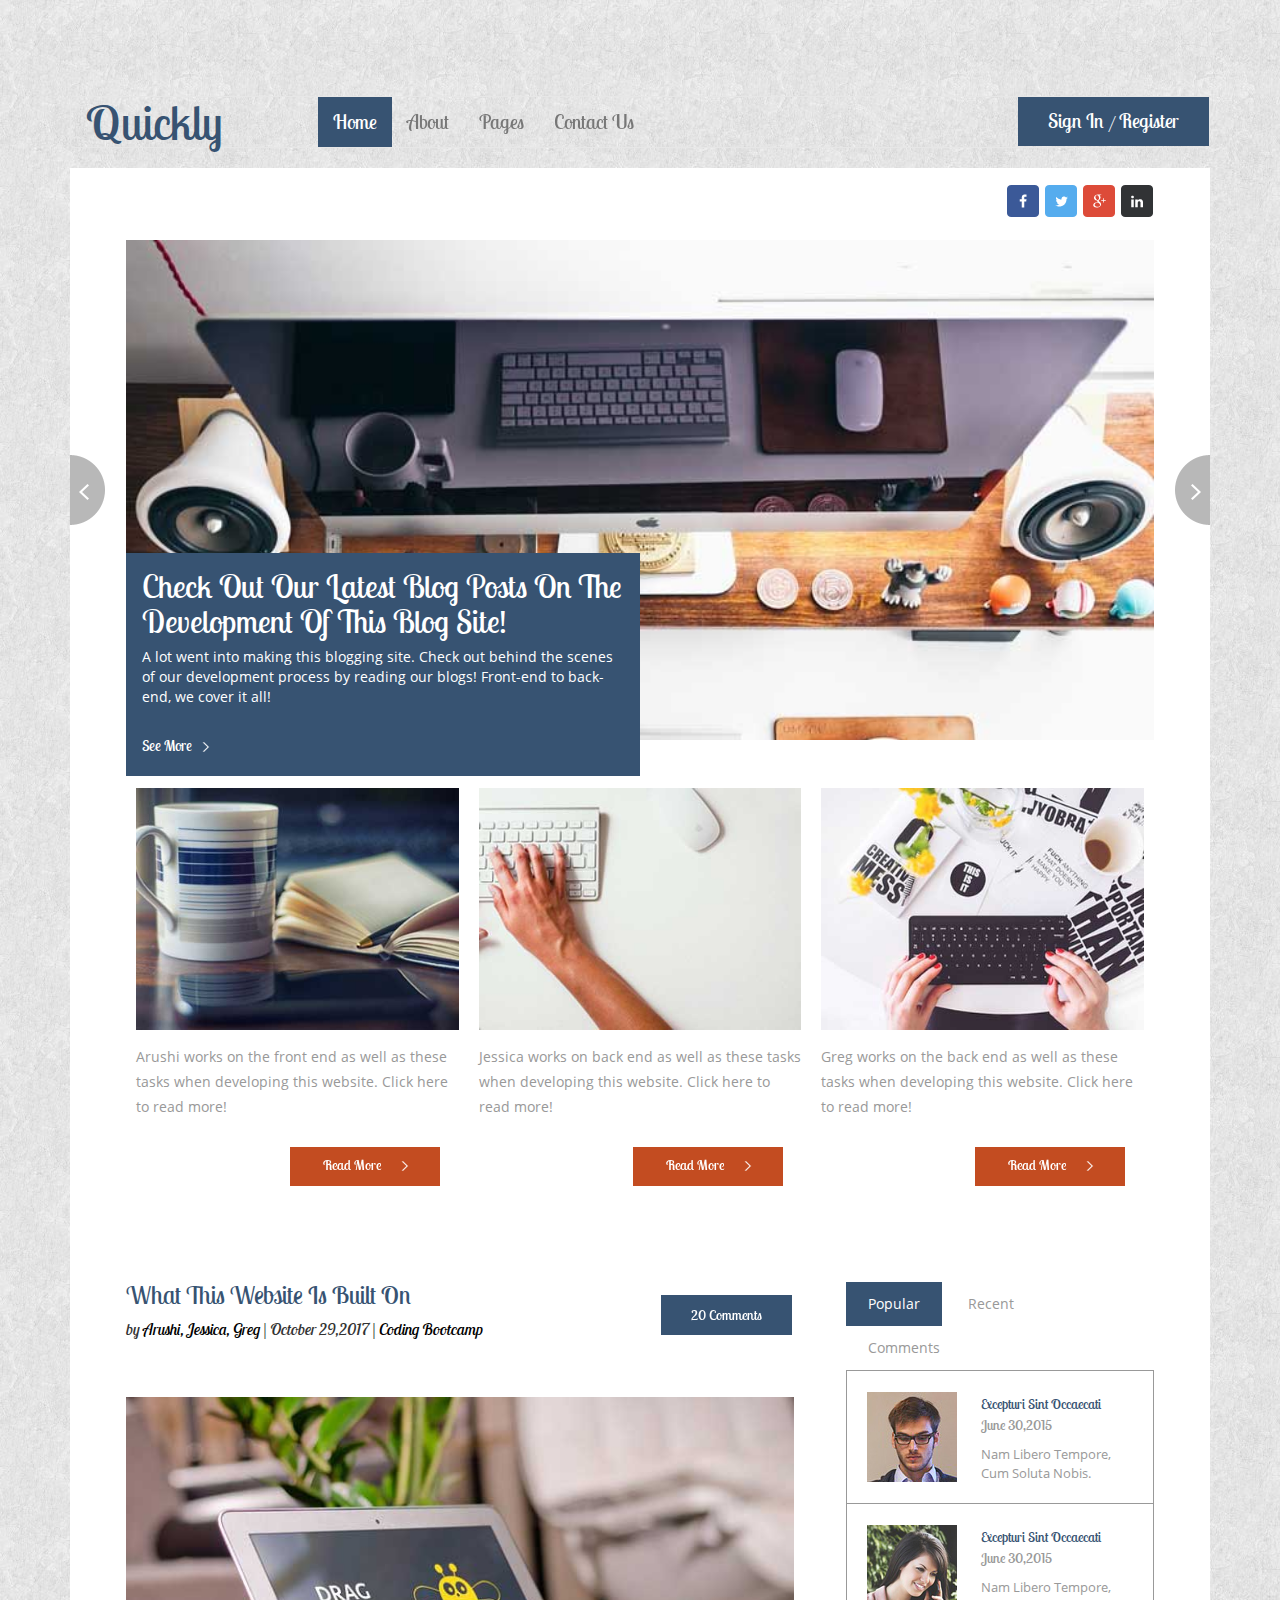
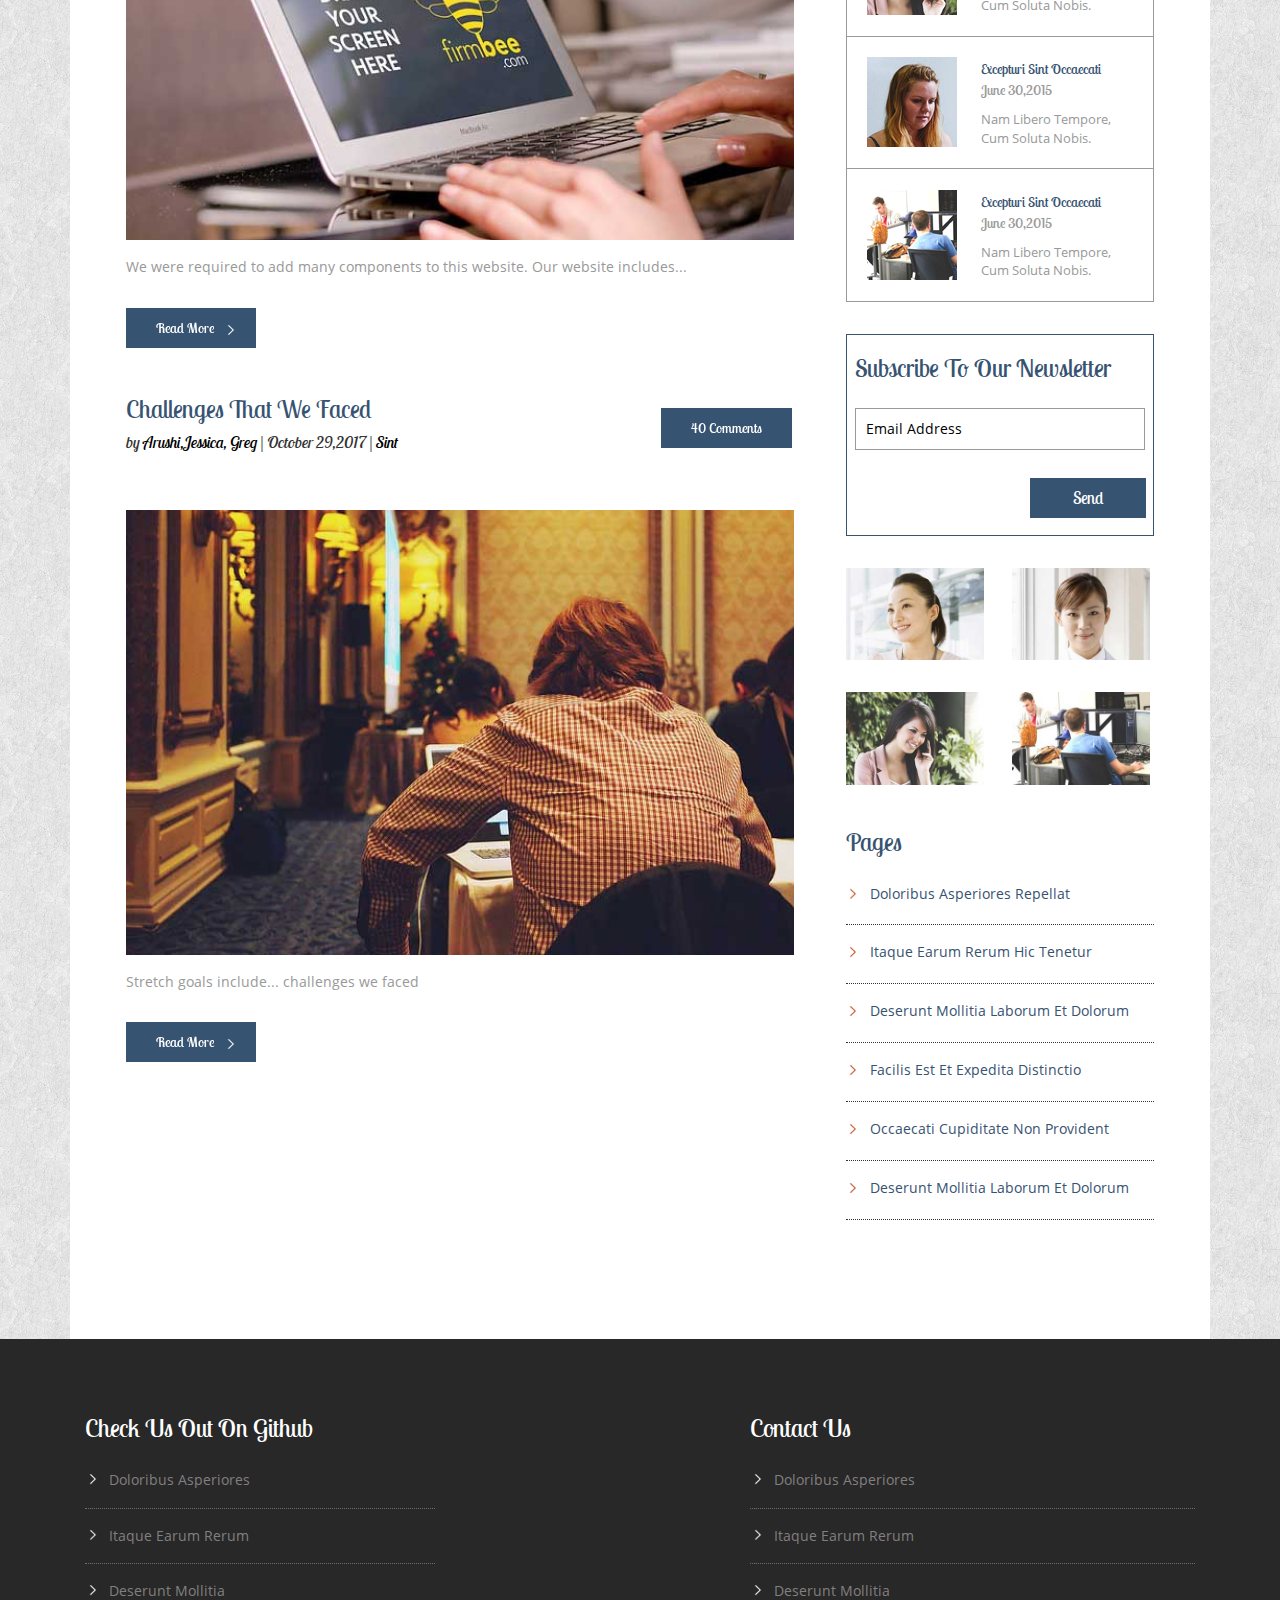
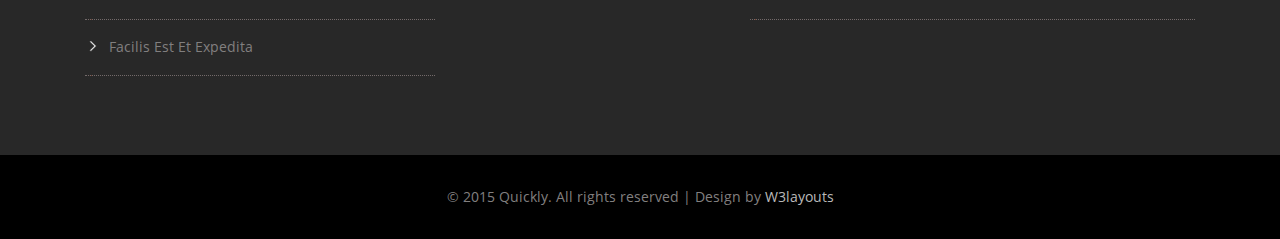
==== public/index.html @ f144e8f9 "Adding HTML and CSS pages with custom text. Some text needs to be altered and individual blog pages " ====
<!--
Author: W3layouts
Author URL: http://w3layouts.com
License: Creative Commons Attribution 3.0 Unported
License URL: http://creativecommons.org/licenses/by/3.0/
-->
<!DOCTYPE html>
<html>
<head>
<title>Quickly a Blogging Category Flat Bootstarp Resposive Website Template | Home :: w3layouts</title>
<!-- for-mobile-apps -->
<meta name="viewport" content="width=device-width, initial-scale=1">
<meta http-equiv="Content-Type" content="text/html; charset=utf-8" />
<meta name="keywords" content="Quickly Responsive web template, Bootstrap Web Templates, Flat Web Templates, Andriod Compatible web template, 
Smartphone Compatible web template, free webdesigns for Nokia, Samsung, LG, SonyErricsson, Motorola web design" />
<script type="application/x-javascript"> addEventListener("load", function() { setTimeout(hideURLbar, 0); }, false);
		function hideURLbar(){ window.scrollTo(0,1); } </script>
<!-- //for-mobile-apps -->
<link href="css/bootstrap.css" rel="stylesheet" type="text/css" media="all" />
<link href="css/style.css" rel="stylesheet" type="text/css" media="all" />
<!-- js -->
<script src="js/jquery-1.11.1.min.js"></script>
<!-- //js -->
<!-- start-smoth-scrolling -->
<script type="text/javascript" src="js/move-top.js"></script>
<script type="text/javascript" src="js/easing.js"></script>
<script type="text/javascript">
	jQuery(document).ready(function($) {
		$(".scroll").click(function(event){		
			event.preventDefault();
			$('html,body').animate({scrollTop:$(this.hash).offset().top},1000);
		});
	});
</script>
<!-- start-smoth-scrolling -->
</head>
	
<body>
<!-- banner-body -->
	<div class="banner-body">
		<div class="container">
<!-- header -->
			<div class="header">
				<div class="header-nav">
					<nav class="navbar navbar-default">
						<!-- Brand and toggle get grouped for better mobile display -->
						<div class="navbar-header">
						  <button type="button" class="navbar-toggle collapsed" data-toggle="collapse" data-target="#bs-example-navbar-collapse-1">
							<span class="sr-only">Toggle navigation</span>
							<span class="icon-bar"></span>
							<span class="icon-bar"></span>
							<span class="icon-bar"></span>
						  </button>
						   <a class="navbar-brand" href="index.html"><span>Q</span>uickly</a>
						</div>

						<!-- Collect the nav links, forms, and other content for toggling -->
						<div class="collapse navbar-collapse nav-wil" id="bs-example-navbar-collapse-1">
						 <ul class="nav navbar-nav">
							<li class="hvr-bounce-to-bottom active"><a href="index.html">Home</a></li>
							<li class="hvr-bounce-to-bottom"><a href="about.html">About</a></li>
							
							<li class="hvr-bounce-to-bottom"><a href="Pages.html">Pages</a></li>
							<li class="hvr-bounce-to-bottom"><a href="contact.html">Contact Us</a></li>
						  </ul>
						  <div class="sign-in">
							<ul>
								<li><a href="login.html">Sign In </a>/</li>
								<li><a href="register.html">Register</a></li>
							</ul>
							</div>
						</div><!-- /.navbar-collapse -->
					</nav>
				</div>
	
			<!-- search-scripts -->
			<script src="js/classie.js"></script>
			<script src="js/uisearch.js"></script>
				<script>
					new UISearch( document.getElementById( 'sb-search' ) );
				</script>
			<!-- //search-scripts -->
			</div>
<!-- //header -->
<!-- header-bottom -->
	<div class="header-bottom">
		<div class="header-bottom-top">
			<ul>
				<li><a href="#" class="g"> </a></li>
				<li><a href="#" class="p"> </a></li>
				<li><a href="#" class="facebook"> </a></li>
				<li><a href="#" class="twitter"> </a></li>
			</ul>
		</div>
		<div class="clearfix"> </div>
<!-- banner -->
		<div class="banner">
<!-- Slider-starts-Here -->
				<script src="js/responsiveslides.min.js"></script>
				 <script>
				    // You can also use "$(window).load(function() {"
				    $(function () {
				      // Slideshow 4
				      $("#slider3").responsiveSlides({
				        auto: true,
				        pager: false,
				        nav: true,
				        speed: 500,
				        namespace: "callbacks",
				        before: function () {
				          $('.events').append("<li>before event fired.</li>");
				        },
				        after: function () {
				          $('.events').append("<li>after event fired.</li>");
				        }
				      });
				
				    });
				  </script>
			<!--//End-slider-script -->
				<div  id="top" class="callbacks_container wow fadeInUp" data-wow-delay="0.5s">
					<ul class="rslides" id="slider3">
						<li>
							<div class="banner-inf">
								<h3>Check out our latest blog posts on the development of this blog site!</h3>
								<p>A lot went into making this blogging site. Check out behind the scenes of our development process by reading our blogs! Front-end to back-end, we cover it all!</p>
								<a href="single.html">See More</a>
							</div>
						</li>
						<li>
							<div class="banner-inf">
								<h3>Are you a developer who loves to blog?</h3>
								<p>Visit our contact page and send us a message to apply! We will ask you for more information, but do not worry, we encourage developers of all levels to apply! This blog is about showing progress!</p>
								<a href="contact.html">See More</a>
							</div>
						</li>
					</ul>
				</div>
		</div>
<!-- //banner -->
<!-- banner-bottom -->
			<div class="banner-bottom">
				<ul id="flexiselDemo1">			
					<li>
						<div class="banner-bottom-grid">
							<img src="images/1.jpg" alt=" " class="img-responsive" />
							<p>Arushi works on the front end as well as these tasks when developing this website. Click here to read more!</p>
							<div class="more">
								<a href="single.html" class="hvr-bounce-to-bottom sint">Read More</a>
							</div>
						</div>
					</li>
					<li>
						<div class="banner-bottom-grid">
							<img src="images/2.jpg" alt=" " class="img-responsive" />
							<p>Jessica works on back end as well as these tasks when developing this website. Click here to read more!</p>
							<div class="more">
								<a href="single.html" class="hvr-bounce-to-bottom sint">Read More</a>
							</div>
						</div>
					</li>
					<li>
						<div class="banner-bottom-grid">
							<img src="images/3.jpg" alt=" " class="img-responsive" />
							<p>Greg works on the back end as well as these tasks when developing this website. Click here to read more!</p>
							<div class="more">
								<a href="single.html" class="hvr-bounce-to-bottom sint">Read More</a>
							</div>
						</div>
					</li>
				</ul>
				<script type="text/javascript">
							$(window).load(function() {
								$("#flexiselDemo1").flexisel({
									visibleItems: 3,
									animationSpeed: 1000,
									autoPlay: false,
									autoPlaySpeed: 3000,    		
									pauseOnHover: true,
									enableResponsiveBreakpoints: true,
									responsiveBreakpoints: { 
										portrait: { 
											changePoint:480,
											visibleItems: 1
										}, 
										landscape: { 
											changePoint:640,
											visibleItems:2
										},
										tablet: { 
											changePoint:768,
											visibleItems: 3
										}
									}
								});
								
							});
					</script>
					<script type="text/javascript" src="js/jquery.flexisel.js"></script>
			</div>
<!-- //banner-bottom -->
<!-- blog -->
			<div class="blog">
				<div class="blog-left">
					<div class="blog-left-grid">
						<div class="blog-left-grid-left">
							<h3><a href="single.html">What this website is built on</a></h3>
							<p>by <span>Arushi, Jessica, Greg</span> | October 29,2017 | <span>Coding Bootcamp</span></p>
						</div>
						<div class="blog-left-grid-right">
							<a href="#" class="hvr-bounce-to-bottom non">20 Comments</a>
						</div>
						<div class="clearfix"> </div>
						<a href="single.html"><img src="images/4.jpg" alt=" " class="img-responsive" /></a>
						<p class="para"> We were required to add many components to this website. Our website includes...</p>
						<div class="rd-mre">
							<a href="single.html" class="hvr-bounce-to-bottom quod">Read More</a>
						</div>
					</div>
					<div class="blog-left-grid">
						<div class="blog-left-grid-left">
							<h3><a href="single.html">Challenges that we faced</a></h3>
							<p>by <span>Arushi,Jessica, Greg</span> | October 29,2017 | <span>Sint</span></p>
						</div>
						<div class="blog-left-grid-right">
							<a href="#" class="hvr-bounce-to-bottom non">40 Comments</a>
						</div>
						<div class="clearfix"> </div>
						<a href="single.html"><img src="images/5.jpg" alt=" " class="img-responsive" /></a>
						<p class="para"> Stretch goals include... challenges we faced</p>
						<div class="rd-mre">
							<a href="single.html" class="hvr-bounce-to-bottom quod">Read More</a>
						</div>
					</div>
				</div>
				<div class="blog-right">
					<div class="sap_tabs">	
					<div id="horizontalTab" style="display: block; width: 100%; margin: 0px;">
						  <ul class="resp-tabs-list">
							  <li class="resp-tab-item grid1" aria-controls="tab_item-0" role="tab"><span>Popular</span></li>
							  <li class="resp-tab-item grid2" aria-controls="tab_item-1" role="tab"><span>Recent</span></li>
							  <li class="resp-tab-item grid3" aria-controls="tab_item-2" role="tab"><span>Comments</span></li>
							  <div class="clear"></div>
						  </ul>				  	 
							<div class="resp-tabs-container">
								<div class="tab-1 resp-tab-content" aria-labelledby="tab_item-0">
									<div class="facts">
									  <div class="tab_list">
										<a href="images/7-.jpg" class="b-link-stripe b-animate-go   swipebox"  title="">
											<img src="images/7.jpg" alt=" " class="img-responsive" />
										</a>
									  </div>
									  <div class="tab_list1">
										<a href="#">excepturi sint occaecati</a>
										<p>June 30,2015 <span>Nam libero tempore, cum soluta nobis.</span></p>
									  </div>
									  <div class="clearfix"> </div>
									</div>
									<div class="facts">
									   <div class="tab_list">
										<a href="images/8-.jpg" class="b-link-stripe b-animate-go   swipebox"  title="">
											<img src="images/8.jpg" alt=" " class="img-responsive" />
										</a>
									  </div>
									  <div class="tab_list1">
										<a href="#">excepturi sint occaecati</a>
										<p>June 30,2015<span>Nam libero tempore, cum soluta nobis.</span></p>
									  </div>
									  <div class="clearfix"> </div>
									</div>
									<div class="facts">
									   <div class="tab_list">
										<a href="images/9-.jpg" class="b-link-stripe b-animate-go   swipebox"  title="">
											<img src="images/9.jpg" alt=" " class="img-responsive" />
										</a>
									  </div>
									  <div class="tab_list1">
										<a href="#">excepturi sint occaecati</a>
										<p>June 30,2015<span>Nam libero tempore, cum soluta nobis.</span></p>
									  </div>
									  <div class="clearfix"> </div>
									</div>
									<div class="facts">
									   <div class="tab_list">
										<a href="images/10-.jpg" class="b-link-stripe b-animate-go   swipebox"  title="">
											<img src="images/10.jpg" alt=" " class="img-responsive" />
										</a>
									  </div>
									  <div class="tab_list1">
										<a href="#">excepturi sint occaecati</a>
										<p>June 30,2015<span>Nam libero tempore, cum soluta nobis.</span></p>
									  </div>
									  <div class="clearfix"> </div>
									</div>
								</div>
								<div class="tab-1 resp-tab-content" aria-labelledby="tab_item-1">
									<div class="facts">
									  <div class="tab_list">
										<a href="images/8-.jpg" class="b-link-stripe b-animate-go   swipebox"  title="">
											<img src="images/8.jpg" alt=" " class="img-responsive" />
										</a>
									  </div>
									  <div class="tab_list1">
										<a href="#">excepturi sint occaecati</a>
										<p>June 30,2015<span>Nam libero tempore, cum soluta nobis.</span></p>
									  </div>
									  <div class="clearfix"> </div>
									</div>
									<div class="facts">
									   <div class="tab_list">
										<a href="images/9-.jpg" class="b-link-stripe b-animate-go   swipebox"  title="">
											<img src="images/9.jpg" alt=" " class="img-responsive" />
										</a>
									  </div>
									  <div class="tab_list1">
										<a href="#">excepturi sint occaecati</a>
										<p>June 30,2015<span>Nam libero tempore, cum soluta nobis.</span></p>
									  </div>
									  <div class="clearfix"> </div>
									</div>
									<div class="facts">
									   <div class="tab_list">
										<a href="images/10-.jpg" class="b-link-stripe b-animate-go   swipebox"  title="">
											<img src="images/10.jpg" alt=" " class="img-responsive" />
										</a>
									  </div>
									  <div class="tab_list1">
										<a href="#">excepturi sint occaecati</a>
										<p>June 30,2015<span>Nam libero tempore, cum soluta nobis.</span></p>
									  </div>
									  <div class="clearfix"> </div>
									</div>
									<div class="facts">
									   <div class="tab_list">
										<a href="images/7-.jpg" class="b-link-stripe b-animate-go   swipebox"  title="">
											<img src="images/7.jpg" alt=" " class="img-responsive" />
										</a>
									  </div>
									  <div class="tab_list1">
										<a href="#">excepturi sint occaecati</a>
										<p>June 30,2015<span>Nam libero tempore, cum soluta nobis.</span></p>
									  </div>
									  <div class="clearfix"> </div>
									</div>
								</div>
								<div class="tab-1 resp-tab-content" aria-labelledby="tab_item-2">
									<div class="facts">
									  <div class="tab_list">
										<a href="images/9-.jpg" class="b-link-stripe b-animate-go   swipebox"  title="">
											<img src="images/9.jpg" alt=" " class="img-responsive" />
										</a>
									  </div>
									  <div class="tab_list1">
										<a href="#">excepturi sint occaecati</a>
										<p>June 30,2015<span>Nam libero tempore, cum soluta nobis.</span></p>
									  </div>
									  <div class="clearfix"> </div>
									</div>
									<div class="facts">
									   <div class="tab_list">
										<a href="images/10-.jpg" class="b-link-stripe b-animate-go   swipebox"  title="">
											<img src="images/10.jpg" alt=" " class="img-responsive" />
										</a>
									  </div>
									  <div class="tab_list1">
										<a href="#">excepturi sint occaecati</a>
										<p>June 30,2015<span>Nam libero tempore, cum soluta nobis.</span></p>
									  </div>
									  <div class="clearfix"> </div>
									</div>
									<div class="facts">
									   <div class="tab_list">
										<a href="images/7-.jpg" class="b-link-stripe b-animate-go   swipebox"  title="">
											<img src="images/7.jpg" alt=" " class="img-responsive" />
										</a>
									  </div>
									  <div class="tab_list1">
										<a href="#">excepturi sint occaecati</a>
										<p>June 30,2015<span>Nam libero tempore, cum soluta nobis.</span></p>
									  </div>
									  <div class="clearfix"> </div>
									</div>
									<div class="facts">
									   <div class="tab_list">
										<a href="images/8-.jpg" class="b-link-stripe b-animate-go   swipebox"  title="">
											<img src="images/8.jpg" alt=" " class="img-responsive" />
										</a>
									  </div>
									  <div class="tab_list1">
										<a href="#">excepturi sint occaecati</a>
										<p>June 30,2015<span>Nam libero tempore, cum soluta nobis.</span></p>
									  </div>
									  <div class="clearfix"> </div>
									</div>
								</div>
							</div>
						 <script src="js/easyResponsiveTabs.js" type="text/javascript"></script>
							<script type="text/javascript">
								$(document).ready(function () {
									$('#horizontalTab').easyResponsiveTabs({
										type: 'default', //Types: default, vertical, accordion           
										width: 'auto', //auto or any width like 600px
										fit: true   // 100% fit in a container
									});
								});
							   </script>
						<link rel="stylesheet" href="css/swipebox.css">
						<script src="js/jquery.swipebox.min.js"></script> 
							<script type="text/javascript">
								jQuery(function($) {
									$(".swipebox").swipebox();
								});
							</script>
					</div>
					</div>
					<div class="newsletter">
						<h3>Subscribe To Our Newsletter</h3>
						<form>
							<input type="text" value="Email Address" onfocus="this.value = '';" onblur="if (this.value == '') {this.value = 'Email Address';}" required="">
							<input type="submit" value="Send">
						</form>
					</div>
					<div class="four-fig">
						<div class="four-fig1">
							<a href="images/11-.jpg" class="b-link-stripe b-animate-go   swipebox"  title="">
								<img src="images/11.jpg" class="img-responsive" alt=" " />
							</a>
						</div>
						<div class="four-fig1">
							<a href="images/14-.jpg" class="b-link-stripe b-animate-go   swipebox"  title="">
								<img src="images/14.jpg" class="img-responsive" alt=" " />
							</a>
						</div>
						<div class="four-fig1">
							<a href="images/10-.jpg" class="b-link-stripe b-animate-go   swipebox"  title="">
								<img src="images/21.jpg" class="img-responsive" alt=" " />
							</a>
						</div>
						<div class="four-fig1">
							<a href="images/8-.jpg" class="b-link-stripe b-animate-go   swipebox"  title="">
								<img src="images/22.jpg" class="img-responsive" alt=" " />
							</a>
						</div>
						<div class="clearfix"> </div>
					</div>
					<div class="pgs">
						<h3>Pages</h3>
						<ul>
							<li><a href="#">doloribus asperiores repellat</a></li>
							<li><a href="#">Itaque earum rerum hic tenetur</a></li>
							<li><a href="#">deserunt mollitia laborum et dolorum</a></li>
							<li><a href="#">facilis est et expedita distinctio</a></li>
							<li><a href="#">occaecati cupiditate non provident</a></li>
							<li><a href="#">deserunt mollitia laborum et dolorum</a></li>
						</ul>
					</div>
				</div>
				<div class="clearfix"> </div>
			</div>
<!-- //blog -->
	</div>
<!-- //header-bottom -->
		</div>
	</div>
<!-- //banner-body -->
<!-- footer -->
	<div class="footer">
		<div class="container">
			<div class="footer-grids">
				<!-- <div class="col-md-3 footer-grid">
					<h3>cumque nihil impedit</h3>
					<div class="footer-grd-left">
						<img src="images/11.jpg" class="img-responsive" alt=" " />
					</div>
					<div class="footer-grd-left">
						<p>Nam libero tempore, cum 
							soluta nobis est eligendi optio cumque nihil impedit quo minus 
							id quod maxime placeat facere possimus, omnis voluptas assumenda 
							est, omnis dolor repellendus</p>
					</div> -->
					<div class="clearfix"> </div>
				</div>
				<div class="col-md-4 footer-grid">
					<h3> Check us out on Github </h3>
					<ul>
						<li><a href="#">doloribus asperiores</a></li>
						<li><a href="#">Itaque earum rerum</a></li>
						<li><a href="#">deserunt mollitia</a></li>
						<li><a href="#">facilis est et expedita</a></li>
						
					</ul>
				</div>
				<div class="col-md-3 footer-grid">
					<!-- <h3>Flckr Posts</h3>
					<div class="footer-grd">
						<img src="images/7.jpg" class="img-responsive" alt=" " />
					</div>
					<div class="footer-grd">
						<img src="images/8.jpg" class="img-responsive" alt=" " />
					</div>
					<div class="footer-grd">
						<img src="images/9.jpg" class="img-responsive" alt=" " />
					</div>
					<div class="clearfix"> </div>
					<div class="footer-grd">
						<img src="images/10.jpg" class="img-responsive" alt=" " />
					</div>
					<div class="footer-grd">
						<img src="images/7.jpg" class="img-responsive" alt=" " />
					</div>
					<div class="footer-grd">
						<img src="images/8.jpg" class="img-responsive" alt=" " />
					</div>
					<div class="clearfix"> </div> -->
				</div>
				<div class="col-md-5 footer-grid">
					<h3>Contact Us</h3>
					<ul>
						<li><a href="#">doloribus asperiores</a></li>
						<li><a href="#">Itaque earum rerum</a></li>
						<li><a href="#">deserunt mollitia</a></li>
						
					</ul>
				</div>
				
				<div class="clearfix"> </div>
			</div>
		</div>
	</div>
	<div class="footer-bottom">
		<div class="container">
			<p>© 2015 Quickly. All rights reserved | Design by <a href="http://w3layouts.com/"> W3layouts</a></p>
		</div>
	</div>
<!-- //footer -->
<!-- for bootstrap working -->
		<script src="js/bootstrap.js"> </script>
<!-- //for bootstrap working -->
</body>
</html>
---- public/css/style.css ----
/*--
Author: W3layouts
Author URL: http://w3layouts.com
License: Creative Commons Attribution 3.0 Unported
License URL: http://creativecommons.org/licenses/by/3.0/
--*/
html, body{
    font-size: 100%;
	background:	#fff;
	font-family:OpenSans-Regular;
}
@font-face{
   font-family:LobsterTwo-Regular;
	 src: url(../fonts/LobsterTwo-Regular.ttf) format('truetype');
}
@font-face{
   font-family:OpenSans-Regular;
	 src: url(../fonts/OpenSans-Regular.ttf) format('truetype');
}
@font-face{
   font-family:LobsterTwo-Italic;
	 src: url(../fonts/LobsterTwo-Italic.ttf) format('truetype');
}
p{
	margin:0;
}
ul,label{
	margin:0;
	padding:0;
}
body a:hover{
	text-decoration:none;
}
/*-- banner-body --*/
.banner-body{
	padding:6em 0 0;
	background:url(../images/pattern.jpg) 0px 0px;
	min-height:600px;
}
/*-- //banner-body --*/
/*-- header --*/
.navbar-default {
  background:none !important;
  border-color:none !important;
}
a.navbar-brand {
  font-size: 3em;
  color:#375372 !important;
  text-decoration: none;
  font-family:LobsterTwo-Regular;
}
a.navbar-brand:hover {
	text-decoration: none;
}
.navbar-nav {
  margin: 0 0 0 5em;
}
.navbar-default .navbar-nav > li > a {
  color: #777;
  font-size: 20px;
  text-decoration: none;
  font-family:LobsterTwo-Regular;
}
.navbar-default .navbar-nav > .active > a, .navbar-default .navbar-nav > .active > a:hover, .navbar-default .navbar-nav > .active > a:focus {
  color: #fff !important;
  background-color: #375372 !important;
}
.navbar-default .navbar-nav > li > a:hover, .navbar-default .navbar-nav > li > a:focus {
  color: #fff;
}
.sign-in{
	float:right;
}
.sign-in ul{
	padding:10px 30px;
	margin:0;
	background:#375372;
	font-family:LobsterTwo-Regular;
}
.sign-in ul li{
	display:inline-block;
	color:#fff;
}
.sign-in ul li a{
	font-size:20px;
	color:#fff;
	text-decoration:none;
	transition:.5s all;
	-webkit-transition:.5s all;
	-moz-transition:.5s all;
	-o-transition:.5s all;
	-ms-transition:.5s all;
}
.sign-in ul li a:hover{
	color:#000;
	text-decoration:none;
}
/* Bounce To Bottom */
.hvr-bounce-to-bottom {
  display: inline-block;
  vertical-align: middle;
  -webkit-transform: translateZ(0);
  transform: translateZ(0);
  box-shadow: 0 0 1px rgba(0, 0, 0, 0);
  -webkit-backface-visibility: hidden;
  backface-visibility: hidden;
  -moz-osx-font-smoothing: grayscale;
  position: relative;
  -webkit-transition-property: color;
  transition-property: color;
  -webkit-transition-duration: 0.5s;
  transition-duration: 0.5s;
}
.hvr-bounce-to-bottom:before {
  content: "";
  position: absolute;
  z-index: -1;
  top: 0;
  left: 0;
  right: 0;
  bottom: 0;
  background: #375372;
  -webkit-transform: scaleY(0);
  transform: scaleY(0);
  -webkit-transform-origin: 50% 0;
  transform-origin: 50% 0;
  -webkit-transition-property: transform;
  transition-property: transform;
  -webkit-transition-duration: 0.5s;
  transition-duration: 0.5s;
  -webkit-transition-timing-function: ease-out;
  transition-timing-function: ease-out;
}
.hvr-bounce-to-bottom:hover, .hvr-bounce-to-bottom:focus, .hvr-bounce-to-bottom:active {
  color: white;
}
.hvr-bounce-to-bottom:hover:before, .hvr-bounce-to-bottom:focus:before, .hvr-bounce-to-bottom:active:before {
  -webkit-transform: scaleY(1);
  transform: scaleY(1);
  -webkit-transition-timing-function: cubic-bezier(0.52, 1.64, 0.37, 0.66);
  transition-timing-function: cubic-bezier(0.52, 1.64, 0.37, 0.66);
}
/*-- //header --*/
/*-- header-bottom --*/
.header-bottom,.pages,.login,.sign-up-form,.about,.portfolio,.single-page-artical{
	padding:0 3.5em 3.5em 3.5em;
	background:#fff;
}
.header-bottom-top{
	float:right;
}
.header-bottom-top ul{
	padding:1em 0;
	margin:0;
}
.header-bottom-top ul li{
	display:inline-block;
}
.header-bottom-top ul li a.g{
	background: url(../images/img-sp.png) no-repeat -26px -12px;
	display: block;
	height: 34px;
	width: 34px;
}
.header-bottom-top ul li a.g:hover{
	background: url(../images/img-sp.png) no-repeat -97px -12px;
	display: block;
}
.header-bottom-top ul li a.p{
	background: url(../images/img-sp.png) no-repeat -26px -57px;
	display: block;
	height: 34px;
	width: 34px;
}
.header-bottom-top ul li a.p:hover{
	background: url(../images/img-sp.png) no-repeat -96px -57px;
	display: block;
}
.header-bottom-top ul li a.facebook{
	background: url(../images/img-sp.png) no-repeat -26px -103px;
	display: block;
	height: 34px;
	width: 34px;
}
.header-bottom-top ul li a.facebook:hover{
	background: url(../images/img-sp.png) no-repeat -96px -103px;
	display: block;
}
.header-bottom-top ul li a.twitter{
	background: url(../images/img-sp.png) no-repeat -26px -152px;
	display: block;
	height: 34px;
	width: 34px;
}
.header-bottom-top ul li a.twitter:hover{
	background: url(../images/img-sp.png) no-repeat -96px -152px;
	display: block;
}
/*-- banner --*/
.banner{
	background:url(../images/banner.jpg) no-repeat 0px 0px;
	background-size:cover;
	-webkit-background-size:cover;
	-moz-background-size:cover;
	-o-background-size:cover;
	-ms-background-size:cover;
	min-height:500px;
}
.banner-inf{
	padding:1em;
	background:#375372;
	width: 50%;
	margin-top:19.59em;
}
.banner-inf h3{
	text-transform:capitalize;
	font-size:2em;
	margin:0;
	color:#fff;
	font-family:LobsterTwo-Regular;
}
.banner-inf p{
	font-size:14px;
	color:#fff;
	margin:.5em 0 2em;
}
.banner-inf a{
	font-size:15px;
	color:#fff;
	text-decoration:none;
	background:url(../images/img-sp.png) no-repeat 20px -201px;
	display: block;
	width: 90px;
	height: 25px;
	font-family: LobsterTwo-Regular;
}
.banner-inf a:hover{
	color:#fff;
	text-decoration:none;
}
/*-- //banner --*/
/*------------------ Slider Part starts Here----------*/
#slider3,
#slider2,#slider4 {
  box-shadow: none;
  -moz-box-shadow: none;
  -webkit-box-shadow: none;
  margin: 0 auto;
}
.rslides_tabs {
  list-style: none;
  padding: 0;
  background: rgba(0,0,0,.25);
  box-shadow: 0 0 1px rgba(255,255,255,.3), inset 0 0 5px rgba(0,0,0,1.0);
  -moz-box-shadow: 0 0 1px rgba(255,255,255,.3), inset 0 0 5px rgba(0,0,0,1.0);
  -webkit-box-shadow: 0 0 1px rgba(255,255,255,.3), inset 0 0 5px rgba(0,0,0,1.0);
  font-size: 18px;
  list-style: none;
  margin: 0 auto 50px;
  max-width: 540px;
  padding: 10px 0;
  text-align: center;
  width: 100%;
}
.rslides_tabs li {
  display: inline;
  float: none;
  margin-right: 1px;
}
.rslides_tabs a {
  width: auto;
  line-height: 20px;
  padding: 9px 20px;
  height: auto;
  background: transparent;
  display: inline;
}
.rslides_tabs li:first-child {
  margin-left: 0;
}
.rslides_tabs .rslides_here a {
  background: rgba(255,255,255,.1);
  color: #fff;
  font-weight: bold;
}
.events {
  list-style: none;
}
.callbacks_container {
  position: relative;
  float: left;
  width: 100%;
}
.callbacks {
  position: relative;
  list-style: none;
  overflow: hidden;
  width: 100%;
  padding: 0;
  margin: 0;
}
.callbacks li {
  position: absolute;
  left: 0;
  top: 0;
}
.callbacks img {
  position: relative;
  z-index: 1;
  height: auto;
  border: 0;
}
.callbacks .caption {
	display: block;
	position: absolute;
	z-index: 2;
	font-size: 20px;
	text-shadow: none;
	color: #fff;
	left: 0;
	right: 0;
	padding: 10px 20px;
	margin: 0;
	max-width: none;
	top: 10%;
	text-align: center;
}
.callbacks_nav {
	position: absolute;
	-webkit-tap-highlight-color: rgba(0,0,0,0);
	top:40%;
	left: -5.5%;
	opacity: 0.7;
	z-index: 3;
	text-indent: -9999px;
	overflow: hidden;
	text-decoration: none;
	height: 72px;
	width: 38px;
	background: transparent url("../images/sp.png") no-repeat -19px -7px;
}
.callbacks_nav:active {
	opacity: 1.0;
}
.callbacks_nav.next {
	left: auto;
	background: transparent url("../images/sp.png") no-repeat -77px -7px;
	right:-5.59%;
}
#slider3-pager a ,#slider2-pager a,#slider4-pager a{
  display: inline-block;
}
#slider3-pager span,#slider2-pager span,#slider4-pager span{
  float: left;
}
#slider3-pager span,#slider2-pager span,#slider4-pager span{
	width:100px;
	height:15px;
	background:#fff;
	display:inline-block;
	border-radius:30em;
	opacity:0.6;
}
#slider3-pager .rslides_here a ,#slider2-pager .rslides_here a,#slider4-pager .rslides_here a{
  background: #FFF;
  border-radius:30em;
  opacity:1;
}
#slider3-pager a ,#slider2-pager a,#slider4-pager a{
  padding: 0;
}
#slider3-pager li,#slider4-pager li,#slider2-pager li,{
	display:inline-block;
}
.rslides {
  position: relative;
  list-style: none;
  overflow: hidden;
  padding: 0;
  margin: 0;
  width:100%;
}
.rslides li {
  -webkit-backface-visibility: hidden;
  position: absolute;
  display: none;
  left:0%;
  top: 0;
  width:100%;
}
.rslides li{
  position: relative;
  display: block;
  float: none;
  width:100%;
}
.rslides img {
  display: block;
  height: auto;
  float: left;
  border: 0;
  width: 100%;
}
.callbacks_tabs{
	list-style: none;
	position: absolute;
	top:81.5%;
	z-index: 999;
	left: 43.3%;
	padding:0;
	margin: 0;
	border-radius: 5px;
}
.slider-top{
	text-align: center;
	padding:10em 0;
}
.slider-top h1{
	font-weight:700;
	font-size:48px;
	color:#010101;
}
.slider-top p{
	font-weight:400;
	font-size:20px;
	padding:1em 7em;
	color:#010101;
}
.slider-top ul.social-slide{
	display:inline-flex;
	margin: 0px;
	padding: 0px;
}
ul.social-slide li i{
	width:70px;
	height:74px;
	background:url(../images/backward.png)no-repeat;
	display: inline-block;
	margin:0px 15px;
}
ul.social-slide li i.win{
	background-position:-6px 0px;
}
ul.social-slide li i.android{
	background-position:-110px 0px;
}
ul.social-slide li i.mac{
	background-position:-215px 0px;
}
.callbacks_tabs li{
	display: inline-block;
	margin: 0;
}
@media screen and (max-width: 600px) {
  .callbacks_nav {
    top: 47%;
    }
}
/*----*/
.callbacks_tabs a{
 visibility: hidden;
}
.callbacks_tabs a:after {
  content: "\f111";
  font-size:0;
  font-family: FontAwesome;
  visibility: visible;
  display: block;
  height: 18px;
  width: 18px;
  margin: 0 10px;
  display: inline-block;
  background:#fff;
  border-radius: 25%;
}
.callbacks_here a:after{
	background:#F54785;
}
/*------------------ Slider Part ends Here----------*/
/*--flexisel--*/
.flex-slider{	
background:#222227;
padding: 70px 0 165px 0;
}
.opportunity{
background:#28282e;
margin:0px 20px;
padding:80px 0;
position:relative;
}
#flexiselDemo1 {
	display: none;
}
.nbs-flexisel-container {
	position: relative;
	max-width: 100%;
}
.nbs-flexisel-ul {
	position: relative;
	width: 9999px;
	margin: 0px;
	padding: 0px;
	list-style-type: none;
	text-align: center;
}
.nbs-flexisel-inner {
	overflow: hidden;
	margin: 0px auto;
}
.nbs-flexisel-item {
	float: left;
	margin: 0;
	padding: 0px;
	position: relative;
	line-height: 0px;
}
.nbs-flexisel-item > img {
	cursor: pointer;
	position: relative;
}
/*---- Nav ---*/
.nbs-flexisel-nav-left, .nbs-flexisel-nav-right {
	width:60px;
	height:115px;
	position: absolute;
	cursor: pointer;
	z-index: 100;
}
.nbs-flexisel-nav-left {
left: -4%;
top: 15% !important;
background: url(../images/3.png) no-repeat 0px 0px;
}
.nbs-flexisel-nav-right {
right: -4%;
top: 15% !important;
background: url(../images/3.png) no-repeat -66px 0px;
}
/*--//flexisel--*/
/*-- banner-bottom --*/
.banner-bottom-grid {
  margin: 0 10px;
}
.banner-bottom{
	padding:3em 0;
}
.banner-bottom-grid p{
	color: #999;
	font-size: 14px;
	margin: 1em 0 2em;
	line-height: 1.8em;
	text-align: left;
}
.more a{
	padding: 18px 46px 21px 20px;
	color: #fff;
	background: url(../images/img-sp.png) no-repeat 71px -194px #c34c21;
	display: block;
	width: 150px;
	height: 25px;
	text-decoration: none;
	font-size: 14px;
	margin: 0 0 0 11em;
	font-family: LobsterTwo-Regular;
}
a.sint:before{
	background: url(../images/img-sp.png) no-repeat 71px -194px #F04709;
	display: block;
}
.more a:hover{
	color:#fff;
	text-decoration:none;
}
/*-- //banner-bottom --*/
/*-- blog --*/
.blog{
	margin:3em 0;
}
.blog-left{
	float:left;
	width:65%;
}
.blog-right{
	float:right;
	width:30%;
}
.blog-left-grid-left{
	float:left;
	width:80%;
	margin-bottom: 3em;
}
.blog-left-grid-left h3{
	font-size: 25px;
	margin: 0;
	color: #375372;
	font-family: LobsterTwo-Regular;
	text-transform: capitalize;
}
.blog-left-grid-left h3 a{
	color: #375372;
}
.blog-left-grid-left h3 a:hover{
	color: #000;
}
.blog-left-grid-left p{
	color:#375372
	font-size:17px;
	margin:.5em 0;
	font-family:LobsterTwo-Italic;
}
.blog-left-grid-left p span{
	color:#000;
}
.blog-left-grid-right{
	float:right;
	width:20%;
	margin: .8em 0 0;
}
.blog-left-grid-right a{
	padding:10px 30px;
	color: #fff;
	font-size: 14px;
	text-decoration: none;
	font-family: LobsterTwo-Regular;
	background:#375372;
}
.blog-left-grid-right a:hover{
	color:#fff;
	text-decoration:none;
}
a.non:before{
	background:#F04709;
}
p.para{
	color:#999;
	font-size:14px;
	margin:1em 0 2em;
	line-height:1.8em;
}
.rd-mre a{
	padding: 10px 30px;
	color: #fff;
	background: url(../images/img-sp.png) no-repeat 61px -191px #375372;
	display: block;
	width: 130px;
	text-decoration: none;
	font-size: 14px;
	font-family: LobsterTwo-Regular;
}
a.quod:before{
	background: url(../images/img-sp.png) no-repeat 61px -191px #F04709;
	display: block;
}
.blog-left-grid:nth-child(2){
	margin:3em 0 0;
}
/******** SAP ************/
.sap_tabs{
	clear:both;
	font-style: normal;
	position:relative;
}
.facts {
	padding:1.3em;
	border-bottom:1px solid #999;
}
.top1{
	margin-top: 2%;
}
ul.resp-tabs-list {
	list-style: none;
	background:none;
	margin: 0em auto;
	border-bottom:1px solid #999;
}
div#horizontalTab {
  background:#fff;
  }
.resp-tab-item{
	color: #999;
  font-size: 14px;
  cursor: pointer;
  padding: 12px 22px;
  display: inline-block;
  margin: 0;
  /* text-align: center; */
  list-style: none;
  float: none;
  outline: none;
  -webkit-transition: all 0.3s ease-out;
  -moz-transition: all 0.3s ease-out;
  -ms-transition: all 0.3s ease-out;
  -o-transition: all 0.3s ease-out;
  transition: all 0.3s ease-out;
  text-transform: capitalize;
}
.resp-tab-item:hover {
	text-shadow: none;
}
.resp-tab-active{
	background:#375372;
	text-shadow: none;
	color:#fff;
}
.resp-tabs-container {
	padding: 0px;
	clear: left;
	border:1px solid #999;
	border-top:none;
}
h2.resp-accordion {
	cursor: pointer;
	padding: 5px;
	display: none;
}
.resp-tab-content {
	display: none;
}
.resp-content-active, .resp-accordion-active {
   display: block;
}
h2.resp-accordion {
	font-size:1em;
	margin: 0px;
	padding: 10px 15px;
	background:#f77462;
	margin:10px 0;
	color:#fff;
}
h2.resp-accordion:hover{
	background:#6CC5D9;
	text-shadow: none;
	color: #FFF;
}
@media only screen and (max-width:480px) {
.sap_tabs{
	padding-top:0;
}
.resp-tabs-container{
	padding:10px;
}
ul.resp-tabs-list {
  	display: none;
}
h2.resp-accordion {
  	display: block;
}
.resp-vtabs .resp-tab-content {
  	border: 1px solid #C1C1C1;
}
.resp-vtabs .resp-tabs-container {
	border: none;
	float: none;
	width: 100%;
	min-height: initial;
	clear: none;
}
.resp-accordion-closed {
	display: none !important;
}
}
ul.tab_list{
	padding:0em;
	margin:0;
}
/******** //SAP ************/
.tab_list{
	float:left;
}
.tab_list1{
	float:right;
	width: 57%;
}
.tab_list1 a,.tab_list1 p{
	text-transform:capitalize;
	font-size:14px;
	color:#375372;
	margin:0;
	text-decoration:none;
	font-family: LobsterTwo-Regular;
}
.tab_list1 p{
	color:#999;
}
.tab_list1 p span{
	display:block;
	font-family:OpenSans-Regular;
	font-size: 13px;
	margin: 10px 0 0;
}
.facts:nth-child(4) {
  border-bottom: none;
}
/*-- newsletter --*/
.newsletter {
  padding: .5em;
  border: 1px solid #375372;
  margin: 2em 0;
}
.newsletter h3,.pgs h3,.footer-grid h3{
	font-size: 25px;
	margin:.5em 0 1em;
	color: #375372;
	font-family: LobsterTwo-Regular;
	text-transform: capitalize;
}
.newsletter input[type="text"]{
	outline:none;
	border:1px solid #999;
	font-size:14px;
	color:#000;
	width:100%;
	padding:10px 10px;
	background:none;
	margin-bottom: 2em;
}
.newsletter input[type="submit"]{
	outline:none;
	border:none;
	width:40%;
	margin: 0 0 0.5em 10.3em;
	background: #375372;
	color: #fff;
	font-size: 17px;
	font-family: LobsterTwo-Regular;
	padding: 8px 0px;
	transition:.5s all;
	-webkit-transition:.5s all;
	-moz-transition:.5s all;
	-o-transition:.5s all;
	-ms-transition:.5s all;
}
.newsletter input[type="submit"]:hover{
	background:#F04709;
	color:#fff;
}
.four-fig1{
	float:left;
	width:45%;
	margin-bottom:2em;
}
.four-fig1 img{
	width:100%;
}
.four-fig1:nth-child(1),.four-fig1:nth-child(3) {
  margin-right: 1.7em;
}
/*-- pgs --*/
.pgs ul{
	padding:0;
	margin:0;
}
.pgs ul li{
	margin: 15px 0;
	background:url(../images/img-sp.png) no-repeat -37px -235px;
	display: block;
	list-style-type: none;
	border-bottom: 1px dotted;
	padding: 0 0 20px 24px;
}
.pgs ul li a{
	font-size:14px;
	color: #375372;
	text-decoration:none;
	transition:.5s all;
	-webkit-transition:.5s all;
	-moz-transition:.5s all;
	-o-transition:.5s all;
	-ms-transition:.5s all;
	text-transform:capitalize;
}
.pgs ul li a:hover{
	text-decoration:none;
	color:#999;
}
/*-- //blog --*/
/*-- //header-bottom --*/
/*-- footer --*/
.footer{
	padding: 4em 0;
	background: #282828;
}
.footer-grd-left{
	float:left;
}
.footer-grd-left p{
	font-size:14px;
	color:#817F7F;
	margin:1em 0 0;
	line-height:1.8em;
}
.footer-grid h3{
	color:#fff;
}
.footer-grd-left img {
  width: 100%;
}
.footer-grid ul{
	padding:0;
	margin:0;
}
.footer-grid ul li{
	margin:15px 0;
	list-style-type:none;
	border-bottom: 1px dotted;
	background:url(../images/img-sp.png) no-repeat -36px -202px;
	display: block;
	color:#736A6A;
	padding: 0 0 17px 24px;
}
.footer-grid ul li a{
	font-size: 14px;
	color:#817F7F;
	text-decoration: none;
	text-transform: capitalize;
}
.footer-grid ul li a:hover{
	text-decoration:none;
	color:#fff;
}
.footer-grd{
	float:left;
	width:33.33%;
	border:2px solid #fff;
}
.footer-bottom{
	padding:2em 0;
	background:#000;
	text-align:center;
}
.footer-bottom p{
	font-size:14px;
	color:#817F7F;
	margin:0;
}
.footer-bottom a{
	color: #B8B8B8;
}
.footer-bottom a:hover{
	color: #fff;
	text-decoration:underline;
}
/*-- //footer --*/
/*-- pages --*/
h3.ghj{
	color: #375372;
	font-family: LobsterTwo-Regular;
	font-size:25px;
	margin:0 0 1em;
}
.headdings,.Buttons,.progress-bars,.alerts,.bread-crumbs,.pagenatin,.appearance,.distracted{
	padding:2em 0;
}
.bs-example h1,.bs-example h2,.bs-example h3,.bs-example h4,.bs-example h5,.bs-example h6 {
  margin: 0 0 10px;
}
.table > thead > tr > th, .table > tbody > tr > th, .table > tfoot > tr > th, .table > thead > tr > td, .table > tbody > tr > td, .table > tfoot > tr > td {
  border-top: none !important;
}
.headdings {
  padding-top: 4em;
}
/*-- //pages --*/
/*-- login-page --*/
.login {
  min-height: 580px;
}
.login-grids {
  padding: 3em 0 0;
}
.log form input[type="password"] {
  margin-right: 58px;
}
.log h5{
	color:#375372;
	font-size:16px;
	text-transform:capitalize;
	margin:0 0 10px 0;
	font-weight: bold; 
}
.log form {
	margin-top:32px;
}
.log form input[type="text"],.log form input[type="password"] {
	width: 70%;
	padding: 8px;
	font-size: 14px;
	font-weight: 400;
	border: 1px solid #e6e6e6;
	outline: none;
	color: #000;
	margin-bottom:32px;
}
.log form input[type=submit]{
  border:none;
  color: #ffffff;
  padding: 11px 70px;
  font-size: 15px;
  cursor: pointer;
  font-family: LobsterTwo-Regular;
  margin: 0 0 32px 0;
  background:#375372;
  border: none;
}
.log form input[type=submit]:hover {
  background:#F04709; 
  transition: .5s all;
  -webkit-transition: .5s all;
  -o-transition: .5s all;
  -ms-transition: .5s all;
  -moz-transition: .5s all;
  }
.log p a{
	text-decoration:none;
	color:#375372;
}
.log p a:hover{
  color:#000;
  transition: .5s all;
  -webkit-transition: .5s all;
  -o-transition: .5s all;
  -ms-transition: .5s all;
  -moz-transition: .5s all;
}
.login-right h3,.log h3  {
    font-size: 25px;
	margin:.5em 0 1em;
	color: #375372;
	font-family: LobsterTwo-Regular;
	text-transform: capitalize;
}
.login-right p {
  color: #999;
  margin: 22px 0 40px 0;
  font-size: 14px;
  line-height:1.8em;
}
.log p{
  color:#999;
  margin:22px 0;
  font-size: 14px;
  line-height:1.8em;
}
.log p:nth-child(4) {
  margin:0;
}
.log a{
	text-decoration:none;
	color:#375372;
}
.log a:hover{
  color: #000;
  transition: .5s all;
  -webkit-transition: .5s all;
  -o-transition: .5s all;
  -ms-transition: .5s all;
  -moz-transition: .5s all;
}
.login-right a{
	text-decoration:none;
	background:#F04709;
	color:#ffffff;
	font-size:14px;
	padding:14px 40px;
	font-family: LobsterTwo-Regular;
}
/*-- //login-page --*/
/*-- register --*/
.sign-up{
	width:75%;
	padding: 2em 1em;
	margin: 0 auto;
	}
.sign-up-form h3{
	font-size: 25px;
	margin: 0;
	padding: 3em 0 0;
	color: #375372;
	font-family: LobsterTwo-Regular;
	text-transform: capitalize;
	text-align:center;
	}
.sign-up-form p{
	color:#999;
	font-size:14px;
	margin:.5em 0 3em;
	line-height:1.7em;
	text-align:center;
	}
.sign-up1{
	float:left;
	width:27%;
	}
.sign-up1 h4{
	color:#3C4348;
	margin:1.6em 0 1em;
	font-size:18px;
	}
.sign-up2{
	float:right;
	width:70%;
	}
.sign-up2 input[type="text"]{
	outline:none;
	border:1px solid #000;
	background:none;
	font-size:15px;
	padding:10px 10px;
	width:100%;
	margin:1em 0;
	}
.sign-up2 input[type="password"]{
	outline:none;
	border:1px solid #000;
	background:none;
	font-size:15px;
	padding:10px 10px;
	width:100%;
	margin:1em 0;
	}
.sign-up h5{
	margin: 0 0 2em;
	color: #D52500;
	font-size: 20px;
	}
.sign-up h6{
	margin: 2em 0 1em;
	color: #D52500;
	font-size: 20px;
	}
.sign-up input[type="submit"]{
	outline:none;
	border:none;
	background:#375372;
	font-family: LobsterTwo-Regular;
	color:#fff;
	font-size:20px;
	text-align:center;
	width:30%;
	font-weight: 700;
	margin-left: 10.3em;
	margin-top: 3em;
	padding:10px 0;
	transition:.5s all;
	-webkit-transition:.5s all;
	-moz-transition:.5s all;
	-o-transition:.5s all;
	-ms-transition:.5s all;
	}
.sign-up input[type="submit"]:hover{
	background:#F04709;
	color:#fff;
	}
/*-- //register --*/
/*-- contact --*/
.contact{
	padding:0;
	background:#fff;
}
.header1{
	background:url(../images/header.jpg) no-repeat -18em 0em;
	min-height:200px;
	}
.contact-left{
	float:left;
	width:50%;
	}
.contact-left iframe{
	width:100%;
	height:344px;
	margin: 0 0 -5px;
	}
.contact-right{
	float:right;
	width:50%;
	padding:3em 2em;
	}
.contact-right p.phn{
	color:#375372;
	font-size:2.6em;
	font-weight:800;
	margin:0 0 .5em;
	}
p.phn-bottom{
	color:#47443A;
	font-size: 1.5em;
	margin: 0 0 1em;
	font-family: LobsterTwo-Regular;
	}
p.phn-bottom span{
	display:block;
	font-weight:600;
	}
p.lom{
	color: #242322;
	font-size: 14px;
	line-height: 1.8em;
	width: 65%;
	margin: 0;
	font-style: normal;
	}
.contact-left1{
	float:left;
	width:50%;
	padding:3em 2em;
	}
.contact-left1 h3{
	color:#375372;
	font-weight:700;
	font-size:2em;
	margin:0 0 1em;
	font-family: LobsterTwo-Regular;
	}
.contact-left1 h3 span{
	display:block;
	color:#888;
	}
.in-left{
	float:left;
	width:45%;
	}
.in-left input[type="text"],.in-right textarea{
	outline:none;
	border:1px solid #B2ACAC;
	background:none;
	color:black;
	font-size:14px;
	padding:13px 10px;
	width:100%;
	}
.in-left input[type="text"]:nth-child(2){
	margin:3em 0;
	}
.in-right{
	float:right;
	width:50%;
	}
.in-right textarea{
	resize:none;
	min-height:230px;
	margin-bottom:2em;
	}
.in-right input[type="submit"]{
	outline:none;
	border:none;
	background:#375372;
	color: #fff;
	font-weight: 600;
	font-size:18px;
	padding:8px 0px;
	width:50%;
	display:block;
	transition:0.5s all;
	-webkit-transition:0.5s all;
	-moz-transition:0.5s all;
	-o-transition:0.5s all;
	-ms-transition:0.5s all;
	font-family: LobsterTwo-Regular;
	}
.in-right input[type="submit"]:hover{
	background:#F04709;
	color:#fff;
	}
::-webkit-input-placeholder{
	color:#000 !important;
	}
.contact-right1{
	float:right;
	width:50%;
	background:#ECECEC;
	padding:3em 2em;
	}
.contact-right1 h3{
	color:#375372;
	font-weight:700;
	font-size:2em;
	margin:0 0 1em;
	font-family: LobsterTwo-Regular;
	}
.contact-right1 h3 span{
	display:block;
	color:#888;
	}
.contact-right1 h4{
	text-transform: capitalize;
	font-size: 1.3em;
	margin: 2em 0;
	color: #000;
	line-height: 1.3em;
	}
.contact-right1 h4 span{
	display:block;
	}
.contact-right1 p{
	color: #242322;
	width: 85%;
	font-size: 14px;
	line-height: 1.8em;
	margin: 0;
	font-style: normal;
	}
.contact-right1 ul{
	padding:2.19em 0 0;
	margin:0;
	}
.contact-right1 ul li{
	display:inline-block;
	margin:0 5px;
	}
.contact-right1 ul li a.g1:hover{
	background: url(../images/img-sp.png) no-repeat -26px -12px;
	display: block;
}
.contact-right1 ul li a.g1{
	background: url(../images/img-sp.png) no-repeat -97px -12px;
	display: block;
	height: 34px;
	width: 34px;
}
.contact-right1 ul li a.p1:hover{
	background: url(../images/img-sp.png) no-repeat -26px -57px;
	display: block;
}
.contact-right1 ul li a.p1{
	background: url(../images/img-sp.png) no-repeat -96px -57px;
	display: block;
	height: 34px;
	width: 34px;
}
.contact-right1 ul li a.facebook1:hover{
	background: url(../images/img-sp.png) no-repeat -26px -103px;
	display: block;
}
.contact-right1 ul li a.facebook1{
	background: url(../images/img-sp.png) no-repeat -96px -103px;
	display: block;
	height: 34px;
	width: 34px;
}
.contact-right1 ul li a.twitter1:hover{
	background: url(../images/img-sp.png) no-repeat -26px -152px;
	display: block;
}
.contact-right1 ul li a.twitter1{
	background: url(../images/img-sp.png) no-repeat -96px -152px;
	display: block;
	height: 34px;
	width: 34px;
}
/*-- //contact --*/
/*-- about-page--*/
.about-text h3{
	margin: 0;
	padding: 1em 0 1em;
	color: #375372;
	font-size: 40px;
	font-family: LobsterTwo-Regular;
	text-align: center;
}
.about-info h4 {
	color: #496d96;
	font-size: 16px;
	margin: 0;
	text-align: center;
	text-transform: capitalize;
}
.about-info p{
  font-size: 14px;
  margin: 2em 0;
  color: #999;
  line-height: 1.8em;
}
.about-info-right p{
  font-size: 14px;
  margin: .5em 0 0;
  color: #999;
  line-height: 1.8em;
}
.about-info-right h4 {
    font-size: 25px;
	margin: 0;
	color: #375372;
	line-height: 1.8em;
	text-transform: capitalize;
	font-family: LobsterTwo-Regular;
	text-align: left;
}
.about-info-left img {
  width: 100%;
}
.about-info-left:nth-child(1){
  padding-left: 0;
}
.about-info-left {
  padding-left: 0 !important;
}
.about-grid {
  margin: 50px 0 0 0;
}
.about-text-info h4 {
  color: #375372;
  margin: 0;
  font-size: 25px;
  font-family: LobsterTwo-Regular;
}
.about-text-info h5 {
  color: #496d96;
  margin: 20px 0 0 0;
  font-size: 16px;
  line-height: 1.6em;
  text-transform: capitalize;
}
.about-text-info p {
  font-size: 14px;
  margin: 20px 0 0 0;
  color: #999;
  line-height: 1.8em;
}
.row {
  margin: 50px 0 0 0;
}
.caption h4 {
  margin: 0.5em 0;
}
.caption h4 a{
  font-size: 20px;
  text-decoration:none;
  transition:.5s all;
  color:#496d96 !important;
  font-family: LobsterTwo-Regular;
}
.caption h4 a:hover{
  color: #3d3d3d !important;
  text-decoration:none;
}
.caption p {
  line-height:1.8em;
  font-size: 14px;
  color:#999;
  margin:0;
}
.thumbnail {
  border: none;
}
.advantages {
  padding: 4em 0em 4em 0em;
}
.advantages h3{
  margin: 0 0 2em;
  color: #375372;
  font-size: 25px;
  font-family: LobsterTwo-Regular;
  text-align: center;
}
.advan-top {
  margin: 0em 0em 4em 0em;
}
.advan-cup {
  background: url(../images/7.jpg) no-repeat 0px 0px;
  width: 100px;
  height: 90px;
}
.advan-ser{
  background: url(../images/8.jpg) no-repeat 0px 0px;
  width: 100px;
  height: 90px;
}
.advan-mach {
  background: url(../images/9.jpg) no-repeat 0px 0px;
  width: 100px;
  height: 90px;
}
.advan-tin{
  background: url(../images/10.jpg) no-repeat 0px 0px;
  width: 100px;
  height: 90px;
}
.advan-text h4 {
  font-size: 21px;
  margin: 0em 0em 0.3em 0em;
  font-family: LobsterTwo-Regular;
}
.advan-text h4 a{
	color: #496d96;
}
.advan-text h4 a:hover{
	color: #000;
	text-decoration:none;
}
.advan-text p {
  font-size: 14px;
  color: #999;
  margin:0;
  line-height: 1.8em;
}
/*-- //about-page--*/
/*-- portfolio --*/
.portfolio h3{
  margin: 0 0 2em;
  padding:3em 0 0;
  color: #375372;
  font-size: 25px;
  font-family: LobsterTwo-Regular;
  text-align: center;
}
.ch-info-back p{
	color:#fff;
	font-size:14px;
	margin:0;
	line-height:1.7em;
}
.portfolio {
  min-height: 1040px;
}
/*-- //portfolio --*/
/*-- single --*/
.artical-links{
	padding: 10px 0px;
	border:1px dashed rgba(0, 0, 0, 0.61);
	border-left: none;
	margin-top: 5px;
	border-right: none;
}
.artical-links ul li{
	display:inline-block;
}
.artical-links ul li:last-child{
	float:right;
}
.artical-links ul li a span{
	vertical-align:top;
}
.artical-links ul li small{
	background:url(../images/img-sprite.png)no-repeat -18px -90px;
	width: 20px;
	height: 20px;
	display: inline-block;
	margin-right:3px;
	vertical-align: middle;
}
.artical-links ul li small.admin{
	background-position:-48px -90px;
}
.artical-links ul li small.no{
	background-position:-74px -90px;
}
.artical-links ul li small.posts{
	background-position:-101px -90px;
}
.artical-links ul li small.link{
	background-position:-125px -90px;
}
.artical-links ul li a{
	color: #666;
	padding-left: 20px;
}
.artical-links ul li a:hover{
	text-decoration:underline;
}
.artical-content h3{
	color: #375372;
	text-align: left;
	text-transform: capitalize;
	padding: 3em 0 1.5em;
	font-size:2em;
	margin: 0;
	font-family: LobsterTwo-Regular;
}
.artical-content p {
	color: #999;
	font-size: 14px;
	line-height: 1.8em;
	margin: 1em 0;
}
/*---comment-box----*/
.table-form{
	width:100%;
}
.table-form form input[type="text"]{
	border:none;
	outline: none;
	padding: 1em;
	margin-top: 23px;
	color: #666;
	overflow: hidden;
	width: 40%;
	display: block;	
	font-size: 1em;
	background-color: #f4f4f4;
}
.table-form textarea{
	padding: 1em;
	margin-top: 25px;
	outline:none;
	color:#666;
	border: none;
	width:60%;
	height:135px;
	resize: none;
	font-size: 1em;
	background-color: #f4f4f4;
}
.table-form input[type="submit"] {
	background: #375372;
	color: #fff;
	font-size: 1.2em;
	display: block;
	outline: none;
	border: none;
	padding:0.5em 15.1em;
	margin: 0.8em 0 0;
	font-family: LobsterTwo-Regular;
}
.table-form input[type="submit"]:hover{
	background:#F04709;
	transition: 0.5s all;
	-webkit-transition: 0.5s all;
	-o-transition: 0.5s all;
	-moz-transition: 0.5s all;
	-ms-transition: 0.5s all;
}
.comment-grid-top h3,.artical-commentbox h3 {
  color: #375372;
  text-transform: capitalize;
  padding-top: 1em;
  margin: 0;
  font-size: 1.5em;
  font-family: LobsterTwo-Regular;
}
.top-comment-left{
	float: left;
	width: 13%;
}
.top-comment-right{
	float: left;
	width:84%;
	margin-left:1em;
}
.top-comment-right ul{
	padding: 0;
	margin: 0;
}
.top-comment-right ul li {
	display: inline-block;
	color: #333;
	padding: 0.3em;
	font-weight: 700;
}
.top-comment-right ul li a{
	text-decoration: none;
	font-size: 1em;
    color: #375372;
	transition: 0.5s all;
	-webkit-transition: 0.5s all;
	-o-transition: 0.5s all;
	-moz-transition: 0.5s all;
	-ms-transition: 0.5s all;
}
.top-comment-right ul li a:hover{
	color: #000;
}
.top-comment-right p {
  color: #666;
  font-size: 14px;
  margin: 0;
  line-height: 1.8em;
}
.top-comment-right ul li span.left-at{
	font-size: 1.2em;
}
.top-comment-right ul li span.right-at{
	font-size: 1em;
}
.comments-top-top {
	margin: 1.5em 0;
	background: #eee;
	padding: 2em;
	width: 70%;
}
.blog-top p {
	font-size: 1em;
	color: #fff;
	line-height: 1.8em;
	text-align: left;
	margin: 1em 0;
}
.artical-content img {
  width: 100%;
}
.artical-links ul li span {
  font-size: 14px;
  margin-top: 4px;
  display: inline-block;
}
.single-page-artical {
  min-height: 2280px;
}
.navbar-collapse {
  padding-right: 0;
  padding-left: 0;
}
/*-- //single --*/
/*-----start-responsive-design------*/
@media (max-width:1280px){
	.blog-left-grid img {
	  width: 100%;
	}
}
@media (max-width:1024px){
	.banner-body {
		padding: 5em 0 0;
	}
	.callbacks_nav.next {
	  right: -7%;
	}
	.callbacks_nav {
		left: -7%;
	}
	.banner {
	  min-height: 430px;
	}
	.banner-inf {
	  width: 55%;
	  margin-top: 15.2em;
	}
	.more a {
		margin: 0 0 0 7em;
	}
	.blog-left-grid-left h3 {
		font-size: 23px;
	}
	.blog-left-grid-left p {
		font-size: 15px;
	}
	.blog-left-grid-right a {
		padding: 10px 17px;
	}
	.resp-tab-item {
		padding: 8px 11px;
	}
	.tab_list {
	  width: 35%;
	}
	.facts {
		padding: 1em;
	}
	.tab_list1 {
	  width: 58%;
	}
	.newsletter h3, .pgs h3, .footer-grid h3 {
		font-size: 22px;
	}
	.newsletter input[type="submit"] {
	  width: 47%;
	  margin: 0 0 0.5em 7.2em;
	  padding: 6px 0px;
	}
	.newsletter input[type="text"] {
	  padding: 7px 10px;
	  margin-bottom: 1em;
	}
	.four-fig1:nth-child(1),.four-fig1:nth-child(3) {
	  margin-right: 1.5em;
	}
	.pgs ul li {
	  padding: 0 0 10px 24px;
	}
	.blog {
	  margin: 3em 0 1em;
	}
	.top-comment-right {
	  float: right;
	  width: 82%;
	  margin-left: 0;
	}
	.table-form textarea {
		width: 74%;
	}
	.table-form form input[type="text"] {
		width: 50%;
	}
	.single-page-artical {
	  min-height: 2210px;
	}
	.contact-right p.phn {
		font-size: 2em;
	}
	p.phn-bottom {
		font-size: 1.46em;
	}
	.contact-right1 p {
		width: 100%;
	}
	.contact-right1 h4 {
		font-size: 1.4em;
		margin: 1em 0;
	}
	.in-left input[type="text"], .in-right textarea {
		padding: 10px 10px;
	}
	.in-right textarea {
		min-height: 231px;
	}
	.sign-up {
		width: 90%;
	}
	.portfolio {
	  min-height: 1060px;
	}
	.navbar-default .navbar-nav > li > a {
		font-size: 17px;
	}
	.sign-in ul li a {
		font-size: 17px;
	}
	.navbar-nav {
	  margin:0.6em 0 0 5em;
	}
	.sign-in {
	  margin-top: 9px;
	}
	.navbar-nav > li > a {
	  padding-top: 10px;
	  padding-bottom: 10px;
	}
	.sign-in ul {
		padding: 10px 17px;
	}
}
@media (max-width:991px){	
	.navbar-nav {
	  margin: 0.6em 0 0 1em;
	}
}
@media (max-width:768px){
	a.navbar-brand {
		font-size: 2.8em;
	}
	.navbar-nav > li > a {
	  padding-top: 10px;
	  padding-bottom: 10px;
	}
	.navbar-default .navbar-nav > li > a {
		font-size: 15px;
	}
	.navbar-nav {
	  margin:.5em 0 0 2em;
	}
	.sign-in ul li a {
		font-size: 15px;
	}
	.sign-in {
	  margin-top: .3em;
	}
	.callbacks_nav.next {
	  right:-7.7%;
	}
	.callbacks_nav {
	  left:-7.7%;
	}
	.banner-inf h3 {
		font-size: 1.5em;
	}
	.banner-inf {
	  width: 70%;
	  margin-top: 11.2em;
	}
	.banner {
	  min-height: 357px;
	}
	.more a {
	  margin: 0;
	}
	.header-bottom, .pages, .login, .sign-up-form, .about, .portfolio, .single-page-artical {
		padding: 0 3em 3.5em 3em;
	}
	.blog {
	  margin: 1em 0 1em;
	}
	.blog-left,.blog-right {
	  float: none;
	  width: 100%;
	}
	.blog-left-grid-left {
	  margin-bottom: 2em;
	}
	.blog-left-grid-right a {
	  padding: 10px 27px;
	}
	.blog-right {
	  margin-top: 3em;
	}
	.resp-tab-item {
	  padding: 11px 70px;
	}
	.tab_list {
	  width: 16%;
	}
	.tab_list1 {
	  width: 75%;
	}
	.newsletter {
		padding: 1.5em;
	}
	.newsletter input[type="text"] {
		padding: 15px 10px;
	}
	.newsletter input[type="submit"] {
	  width: 40%;
	  margin: 0 0 0.5em 20.2em;
	  padding: 12px 0px;
	}
	.four-fig1 {
		width: 23%;
	}
	.four-fig1:nth-child(1), .four-fig1:nth-child(3) {
	  margin-right: 1em;
	}
	.four-fig1:nth-child(3) {
	  margin-left: 1em;
	}
	.footer-grid {
	  float: left;
	  width: 50%;
	}
	.artical-content h3 {
	  padding: 2em 0 1.5em;
	  font-size: 1.8em;
	}
	.comments-top-top {
	  width: 100%;
	}
	.top-comment-right ul li a {
		font-size: 0.8em;
	}
	.table-form input[type="submit"] {
		padding: 0.5em 13em;
	}
	.table-form textarea {
	  width: 86%;
	}
	.table-form form input[type="text"] {
	  width: 70%;
	}
	.single-page-artical {
	  min-height: 2125px;
	}
	.footer-grd img {
	  width: 100%;
	}
	.about-info-left {
	  padding: 0 !important;
	}
	.about-info-right {
	  margin-top: 1em;
	}
	.about-info-right h4,.about-text-info h4 {
		font-size: 22px;
	}
	.about-grid {
	  margin: 25px 0 0;
	}
	.about-text-info {
	  margin: 1em 0;
	}
	.about-text h3 {
		padding: 2em 0 1em;
	}
	.caption {
	  padding: 9px 0 0 35px !important;
	}
	.advan-cup,.advan-ser,.advan-mach,.advan-tin {
	  float: left;
	  width: 20%;
	}
	.advan-text {
	  float: right;
	  width: 80%;
	  margin-bottom: 3em;
	}
	.advan-top {
	  margin: 0;
	}
	.advantages {
	  padding: 2em 0em 0;
	}
	.portfolio {
	  min-height: 940px;
	}
	.label {
		font-size: 59% !important;
	}
	.pagenatin.col-md-6 {
	  float: left;
	  width: 50%;
	}
	.contact-left,.contact-right,.contact-left1,.contact-right1 {
	  float: none;
	  width: 100%;
	}
	.log form input[type=submit] {
	  display: block;
	}
	.sign-up1 h4 {
	  font-size: 16px;
	}
	.sign-up {
	  width: 100%;
	}
	.sign-up input[type="submit"] {
	  font-size: 17px;
	  margin-top: 2em;
	}
	.contact-left1 h3,.contact-right1 h3 {
		font-size: 1.6em;
	}
}
@media (max-width:767px){
	.navbar-default .navbar-toggle {
	  border-color: #375372;
	}
	.navbar-toggle {
		background-color: #375372;
	}
	.navbar-default .navbar-toggle .icon-bar {
	  background-color: #fff;
	}
	.navbar-default .navbar-toggle:hover, .navbar-default .navbar-toggle:focus {
	  background-color: #375372;
	}
	.sign-in {
	  float: none;
	}
	.navbar-nav {
	  margin: 0.5em 0 0;
	  background-color: #fff;
	  text-align: center;
	}
	.sign-in {
	  margin-top: 0;
	  text-align: center;
	}
}
@media (max-width:736px){
	.banner-body {
	  padding: 2em 0 0;
	}
}
@media (max-width:667px){
	.banner-inf {
	  width: 85%;
	  margin-top: 11.2em;
	}
}
@media (max-width:640px){
	.header-bottom, .pages, .login, .sign-up-form, .about, .portfolio, .single-page-artical {
	  padding: 0 2em 3.5em 2em;
	}
	.callbacks_nav {
	  left: -6%;
	  background-size: 285%;
	}
	.callbacks_nav.next {
		background: transparent url("../images/sp.png") no-repeat -48px -7px;
	}
	.callbacks_nav.next {
	  right: -6%;
	  background-size: 285%;
	}
	.banner-inf p {
	  margin: .5em 0 1em;
	}
	.banner {
	  min-height: 343px;
	}
	.banner-bottom {
	  padding: 2em 0;
	}
	.blog-left-grid-left h3 {
	  font-size: 20px;
	}
	.blog-left-grid-left {
		width: 70%;
	}
	.blog-left-grid-right {
		width: 25%;
	}
	.resp-tab-item {
	  padding: 11px 55px;
	}
	.newsletter input[type="submit"] {
		margin: 0 0 0.5em 16.7em;
	}
	.four-fig1:nth-child(1), .four-fig1:nth-child(3) {
	  margin-right: .5em;
	}
	.four-fig1:nth-child(3) {
	  margin-left: .5em;
	}
	.artical-content h3 {
	  padding: 2em 0 1em;
	  font-size: 1.5em;
	}
	.artical-links ul li a {
	  padding-left: 10px;
	}
	.top-comment-left img {
	  width: 100%;
	}
	.table-form input[type="submit"] {
	  padding: 0.5em 11em;
	}
	.single-page-artical {
	  min-height: 2100px;
	}
	.table-form textarea,.table-form form input[type="text"] {
		font-size: 14px;
	}
	.row {
	  margin: 0;
	}
	.about-team-grids {
	  float: left;
	  width: 50%;
	}
	.caption {
	  padding: 9px 0 0 12px !important;
	}
	.portfolio {
	  min-height: 825px;
	}
	.label {
	  font-size: 49% !important;
	}
	.Buttons h2, h3 {
	  margin: 10px 0 0;
	}
	.label {
	  font-size: 49% !important;
	}
	.well,.alert,.bread-crumbs ol li  {
	  font-size: 14px;
	}
	.in-left,.in-right {
	  float: none;
	  width: 100%;
	}
	.in-left {
		margin-bottom: 1.5em;
	}
	.in-left input[type="text"]:nth-child(2) {
	  margin: 1.5em 0;
	}
	.contact-right1 h4 {
		font-size: 1em;
	}
	.footer {
	  padding: 2em 0;
	}
	.login-right h3, .log h3 {
		font-size: 22px;
	}
	.login-right a {
		padding: 11px 32px;
	}
	.sign-up1 h4 {
	  font-size: 14px;
	}
	.sign-up h5,.sign-up h6 {
	  font-size: 18px;
	}
	.sign-up-form p {
		margin: .5em 0 0em;
	}
	.sign-up1 {
	  width: 30%;
	}
	.sign-up2 {
	  width: 68%;
	}
	.sign-up input[type="submit"] {
		margin-left: 9.3em;
	}
	.sign-up {
		padding: 2em 0em 1em;
	}
}
@media (max-width:480px){
	.newsletter input[type="submit"] {
	  margin: 0 0 0.5em 10.7em;
	}
	.banner-inf h3 {
	  font-size: 1.2em;
	}
	.banner-inf p {
		font-size: 12px;
	}
	.banner-inf {
	  width: 95%;
	  margin-top: 7.2em;
	}
	.banner {
	  min-height: 260px;
	}
	.header-bottom, .pages, .login, .sign-up-form, .about, .portfolio, .single-page-artical {
	  padding: 0 1.5em 3em 1.5em;
	}
	.banner-bottom-grid img {
	  width: 100%;
	}
	.blog-left-grid-left h3 {
	  font-size: 17px;
	}
	.blog-left-grid-right {
	  width: 29%;
	}
	.blog-left-grid-right a {
	  padding: 10px 19px;
	}
	.blog-left-grid-left {
	  margin-bottom: 1em;
	}
	h2.resp-accordion {
		background: #C34C21;
	}
	.newsletter h3, .pgs h3, .footer-grid h3 {
	  font-size: 17px;
	}
	.newsletter {
	  padding: 1em;
	}
	.newsletter input[type="submit"] {
	  padding: 8px 0px;
	}
	.newsletter input[type="submit"] {
	  margin: 0 0 0.5em 12.2em;
	}
	.four-fig1 {
	  width: 47%;
	}
	.four-fig1:nth-child(1){
	  margin-right: 1em;
	}
	.four-fig1:nth-child(3){
		margin-right:1em;
		margin-left:0;
	}
	.footer-grid {
	  float: none;
	  width: 100%;
	  margin-bottom: 1em;
	}
	.table-form input[type="submit"] {
	  padding:0.5em 9.1em;
	}
	.table-form textarea {
	  width: 100%;
	}
	.table-form form input[type="text"] {
	  width: 90%;
	}
	.table-form form input[type="text"],.table-form textarea {
		margin-top: 15px;
	}
	.top-comment-right ul li span.right-at {
	  font-size: 0.8em;
	}
	.top-comment-right ul li a {
	  font-size: 0.7em;
	}
	.comments-top-top {
	  padding: 1em;
	}
	.top-comment-left {
	  width: 17%;
	}
	.top-comment-right {
	  width: 78%;
	}
	.about-text-info h5 {
	  margin: 7px 0 0 0;
	  font-size: 14px;
	}
	.advan-text h4 a {
	  font-size: 18px;
	}
	.main ul li:nth-child(3) {
	  display: none;
	}
	.portfolio h3 {
		padding: 2em 0 0;
	}
	.portfolio {
	  min-height: 765px;
	}
	.bs-example h1 {
	  font-size: 25px;
	}
	.bs-example h2 {
	  font-size: 23px;
	}
	.bs-example h3 {
	  font-size: 21px;
	}
	.label {
	  font-size: 34% !important;
	}
	div#domprogress p {
	  font-size: 14px;
	}
	p.phn-bottom {
	  font-size: 1em;
	}
	.contact-right p.phn {
	  font-size: 1.6em;
	}
	.contact-right,.contact-left1,.contact-right1 {
	  padding: 2em 2em;
	}
	.contact-left1 h3, .contact-right1 h3 {
	  font-size: 1.4em;
	}
	.contact-left iframe {
		height: 260px;
	}
	.log h5 {
		font-size: 15px;
	}
	.log p {
		margin: 0;
	}
	.log form input[type="text"], .log form input[type="password"] {
		width: 100%;
	}
	.log form input[type="password"] {
	  margin-right: 0;
	}
	.log form input[type=submit] {
		padding: 8px 60px;
	}
	.login-right a {
	  padding: 8px 25px;
	}
	.sign-up-form p {
		font-size: 13px;
	}
	.sign-up-form h3 {
		padding: 2em 0 0;
	}
	.sign-up input[type="submit"] {
	  margin-left: 7.3em;
	  margin-top: 1em;
	  width: 40%;
		padding: 7px 0;
		font-size:15px;
	}
	.sign-up {
	  min-height: 600px;
	}
	h2.resp-accordion:hover {
		background: #C34C21;
	}
}
@media (max-width:384px){
	.banner-inf {
	  margin-top: 4.2em;
	}
	.banner-inf h3 {
	  font-size: 1em;
	}
	.banner {
	  min-height: 227px;
	}
	.newsletter input[type="submit"] {
	  margin: 0 0 0.5em 8.2em;
	}
}
@media (max-width:320px){
	a.navbar-brand {
	  font-size: 2.2em;
	}
	.banner-body {
	  padding: 1em 0 0;
	}
	.navbar {
		margin-bottom: 0;
	}
	.callbacks_nav {
	  left: -11%;
	  background-size:266%;
	}
	.callbacks_nav.next {
	  background: transparent url("../images/sp.png") no-repeat -41px -7px;
	}
	.callbacks_nav.next {
	  right: -11%;
	  background-size:276%;
	}
	.banner-inf a {
	  font-size: 12px;
	  width: 90px;
	  height: 17px;
	}
	.banner-inf {
	  margin-top: 2.2em;
	  width:100%;
	}
	.banner {
	  min-height: 220px;
	}
	.banner-bottom {
	  padding: 1em 0;
	}
	.banner-bottom-grid p,p.para,.footer-grd-left p,.footer-grid ul li a,.footer-bottom p {
		font-size: 13px;
	}
	.footer-grid ul li {
	  margin: 7px 0;
	  padding: 0 0 7px 24px;
	}
	.more a {
	  padding: 16px 50px 18px 15px;
	  background: url(../images/img-sp.png) no-repeat 48px -196px #c34c21;
	  width: 125px;
	  font-size: 14px;
	}
	.banner-bottom-grid p,p.para {
		margin: 1em 0 1em;
	}
	.blog-left-grid-left,.blog-left-grid-right {
	  width: 100%;
	  float: none;
	}
	.blog-left-grid:nth-child(2) {
	  margin: 2em 0 0;
	}
	a.sint:before {
	  background: url(../images/img-sp.png) no-repeat 48px -196px #F04709;
	}
	.blog-left-grid-right a {
	  padding: 7px 19px;
	  font-size: 13px;
	}
	.rd-mre a {
	  padding: 7px 30px;
	  background: url(../images/img-sp.png) no-repeat 55px -195px #c34c21;
	}
	a.quod:before {
	  background: url(../images/img-sp.png) no-repeat 55px -195px #F04709;
	}
	h2.resp-accordion {
	  font-size: 14px;
	  margin: 0 !important;
	    border: 1px solid #fff;
	}
	.facts {
	  padding: 1em 0;
	}
	.tab_list {
	  width: 44%;
	}
	.tab_list1 {
	  width: 48%;
	}
	.newsletter input[type="text"] {
	  padding: 7px 10px;
	  font-size: 13px;
	}
	.newsletter input[type="submit"] {
	  padding: 5px 0px;
	  font-size: 13px;
	  margin: 0 0 0.5em 8.7em;
	}
	.four-fig1:nth-child(1) {
	  margin-right: 0.5em;
	}
	.four-fig1 {
	  margin-bottom: 1em;
	}
	.newsletter {
	  margin: 1em 0;
	}
	.four-fig1:nth-child(3) {
	  margin-right: 0.5em;
	}
	.pgs ul li a,.artical-content p,.artical-links ul li span,.top-comment-right p,.about-info-right p,
	.caption p{
		font-size: 13px;
	}
	.pgs ul li {
	  padding: 0 0 7px 24px;
	    margin: 6px 0;
	}
	.artical-content h3 {
	  font-size: 1.1em;
	}
	.artical-links ul li:last-child {
	  float: none;
	}
	.comment-grid-top h3, .artical-commentbox h3 {
		font-size: 1.2em;
	}
	.comments-top-top {
	  padding:1em .5em;
	}
	.top-comment-left {
	  width: 28%;
	}
	.top-comment-right {
	  width: 66%;
	}
	.top-comment-right ul li {
		padding: 0 0.3em;
	}
	.table-form form input[type="text"], .table-form textarea{
		padding: 10px 10px;
		width: 100%;
		font-size: 13px;
	}
	.table-form input[type="submit"] {
	  padding: 0.5em 4em;
	  font-size: 13px;
	}
	.about-text h3 {
	  padding:1.5em 0 0.5em;
	  font-size: 22px;
	}
	.portfolio h3 {
	  padding: 1.5em 0 0;
	  margin: 0 0 0 1.5em;
	}
	.about-info h4 {
	  font-size: 13px;
	  line-height: 1.6em;
	}
	.about-info p {
	  font-size: 13px;
	  margin: 1em 0;
	}
	.about-info-right,.about-text-info,.advantage-left,.advan-text,.col-md-6 {
	  padding: 0 !important;
	}
	.about-info-right h4, .about-text-info h4 {
	  font-size: 16px;
	}
	.about-text-info p {
	  font-size: 13px;
	  margin: 0;
	}
	.about-team-grids {
	  float: none;
	  width: 100%;
	}
	h3.ind {
	  padding: 0em 0 .5em;
	}
	.advantages h3 {
		font-size: 20px;
	}
	.advantages {
	  padding: 0;
	}
	.advan-cup, .advan-ser, .advan-mach, .advan-tin {
	  float: left;
	  width: 43%;
	}
	.advan-text h4 a {
	  font-size: 15px;
	}
	.advan-text p {
		font-size: 13px;
	}
	.advan-text {
	  width: 52%;
	  margin-bottom: 1em;
	}
	.headdings {
	  padding-top:2em;
	}
	.Buttons {
	  padding: 0;
	}
	h3.ghj {
		font-size: 22px;
	}
	div#domprogress p {
	  font-size: 13px;
	}
	.progress {
	  height: 6px;
	  margin-bottom: 8px;
	}
	.alerts {
	  padding: 0;
	}
	.well, .alert, .bread-crumbs ol li {
	  font-size: 13px;
	}
	.alert {
		margin-bottom: 10px;
	}
	.pagination {
		margin: 8px 0;
	}
	.pagination-lg > li > a, .pagination-lg > li > span {
	  padding: 5px 10px;
	  font-size: 15px;
	}
	.pagination > li > a, .pagination > li > span {
		padding: 6px 10px;
	}
	.bread-crumbs {
	  padding: 0;
	}
	.col-md-6 p {
	  font-size: 13px;
	}
	.distracted {
	  padding: 0;
	}
	.well {
		margin-bottom: 8px;
	}
	p.lom {
	  font-size: 13px;
	  width: 100%;
	}
	.contact-right p.phn {
	  font-size: 1.3em;
	}
	.contact-right, .contact-left1, .contact-right1 {
	  padding: 2em 1em;
	}
	.in-left input[type="text"], .in-right textarea {
		font-size: 13px;
	}
	.in-right textarea {
	  min-height: 160px;
	}
	.in-right input[type="submit"],.contact-right1 p {
		font-size: 13px;
	}
	.login-right h3, .log h3 {
	  font-size: 18px;
	}
	.log form input[type="text"], .log form input[type="password"] {
	  margin-bottom: 13px;
	}
	.log a {
	  font-size: 14px;
	}
	.log form input[type=submit] {
		margin: 0 0 15px 0;
	}
	.sign-up-form h3 {
		font-size: 22px;
		padding: 1.5em 0 0;
	}
	.sign-up h5, .sign-up h6 {
	  font-size: 16px;
	}
	.sign-up h5 {
		margin: 0 0 1em;
	}
	.sign-up1,.sign-up2 {
	  width: 100%;
	  float:none;
	}
	.sign-up2 input[type="text"],.sign-up2 input[type="password"] {
	  font-size: 13px;
	  padding: 4px 10px;
	  margin:0;
	}
	.sign-up input[type="submit"] {
	  width: 55%;
	  padding: 7px 0;
	  font-size: 13px;
	  margin-left:0;
	  margin-top: 2em;
	}
	.sign-up {
	  min-height: 555px;
	}
	.login-grids {
	  padding: 1.5em 0 0;
	}
}
---- public/css/swipebox.css ----
.swipebox-overflow-hidden {
  overflow: hidden!important;
}

#swipebox-overlay img {
  border: none!important;
  width: 35%!important;
}

#swipebox-overlay {
  width: 100%!important;
  height: 100%;
  position: fixed;
  top: 0;
  left: 0;
  opacity: 0;
  z-index: 9999;
  overflow: hidden;
  display: none;
  -webkit-user-select: none;
  -moz-user-select: none;
  user-select: none;
}

#swipebox-slider {
  height: 100%;
  left: 0;
  top: 0;
  width: 100%;
  white-space: nowrap;
  position: absolute;
}

#swipebox-slider .slide {
  background: url(../images/loader.gif) no-repeat center center;
  height: 100%;
  line-height: 1px;
  text-align: center;
  width: 100%;
  display: inline-block;
}

#swipebox-slider .slide:before {
  content: "";
  display: inline-block;
  height: 50%;
  width: 1px;
  margin-right: -1px;
}

#swipebox-slider .slide img {
  display: inline-block;
  max-height: 100%;
  max-width: 100%;
  width: auto;
  height: auto;
  vertical-align: middle;
}

#swipebox-action, #swipebox-caption {
  position: absolute;
  left: 0;
  z-index: 999;
  height: 50px;
  width: 100%;
}

#swipebox-action {
  bottom: -50px;
}
#swipebox-action.visible-bars {
  bottom: 0;
}

#swipebox-action.force-visible-bars {
  bottom: 0!important;
}

#swipebox-caption {
  top: -50px;
  text-align: center;
}
#swipebox-caption.visible-bars {
  top: 0;
}

#swipebox-caption.force-visible-bars {
  top: 0!important;
}

#swipebox-action #swipebox-prev, #swipebox-action #swipebox-next,
#swipebox-action #swipebox-close {
  background-image: url(../images/icons.png);
  background-repeat: no-repeat;
  border: none!important;
  text-decoration: none!important;
  cursor: pointer;
  position: absolute;
  width: 50px;
  height: 50px;
  top: 0;
}

#swipebox-action #swipebox-close {
  background-position: 15px 12px;
  left: 40px;
}

#swipebox-action #swipebox-prev {
  background-position: -32px 13px;
  right: 100px;
}

#swipebox-action #swipebox-next {
  background-position: -78px 13px;
  right: 40px;
}

#swipebox-action #swipebox-prev.disabled,
#swipebox-action #swipebox-next.disabled {
  filter: progid:DXImageTransform.Microsoft.Alpha(Opacity=30);
  opacity: 0.3;
}

#swipebox-slider.rightSpring {
  -moz-animation: rightSpring 0.3s;
  -webkit-animation: rightSpring 0.3s;
}

#swipebox-slider.leftSpring {
  -moz-animation: leftSpring 0.3s;
  -webkit-animation: leftSpring 0.3s;
}

@-moz-keyframes rightSpring {
  0% {
    margin-left: 0px;
  }

  50% {
    margin-left: -30px;
  }

  100% {
    margin-left: 0px;
  }
}

@-moz-keyframes leftSpring {
  0% {
    margin-left: 0px;
  }

  50% {
    margin-left: 30px;
  }

  100% {
    margin-left: 0px;
  }
}

@-webkit-keyframes rightSpring {
  0% {
    margin-left: 0px;
  }

  50% {
    margin-left: -30px;
  }

  100% {
    margin-left: 0px;
  }
}

@-webkit-keyframes leftSpring {
  0% {
    margin-left: 0px;
  }

  50% {
    margin-left: 30px;
  }

  100% {
    margin-left: 0px;
  }
}

/* Skin 
--------------------------*/
#swipebox-overlay {
  background:rgba(199, 195, 195, 0.88);
}

#swipebox-action, #swipebox-caption {
  text-shadow: 1px 1px 1px black;
  background-color: #0d0d0d;
  background-image: -webkit-gradient(linear, 50% 0%, 50% 100%, color-stop(0%, #0d0d0d), color-stop(100%, #000000));
  background-image: -webkit-linear-gradient(#0d0d0d, #000000);
  background-image: -moz-linear-gradient(#0d0d0d, #000000);
  background-image: -o-linear-gradient(#0d0d0d, #000000);
  background-image: linear-gradient(#0d0d0d, #000000);
  -webkit-box-shadow: 0 1px 1px 1px #212121, inset 0 1px 1px 1px black;
  -moz-box-shadow: 0 1px 1px 1px #212121, inset 0 1px 1px 1px black;
  box-shadow: 0 1px 1px 1px #212121, inset 0 1px 1px 1px black;
  filter: progid:DXImageTransform.Microsoft.Alpha(Opacity=95);
  opacity: 0.95;
}

#swipebox-action {
  -webkit-box-shadow: 0 -1px -1px 1px #212121, inset 0 -1px -1px 1px black;
  -moz-box-shadow: 0 -1px -1px 1px #212121, inset 0 -1px -1px 1px black;
  box-shadow: 0 -1px -1px 1px #212121, inset 0 -1px -1px 1px black;
}

#swipebox-caption {
  color: white!important;
  font-size: 15px;
  line-height: 43px;
  font-family: Helvetica, Arial, sans-serif;
}
@media(max-width:768px){
  #swipebox-slider .slide img {
  display: inline-block;
  max-height: 100%;
  max-width: 91%;
  }
  #swipebox-overlay img {
  width: 65%!important;
}
}
@media(max-width:640px){
	#swipebox-overlay img {
	  width: 75%!important;
	}
}
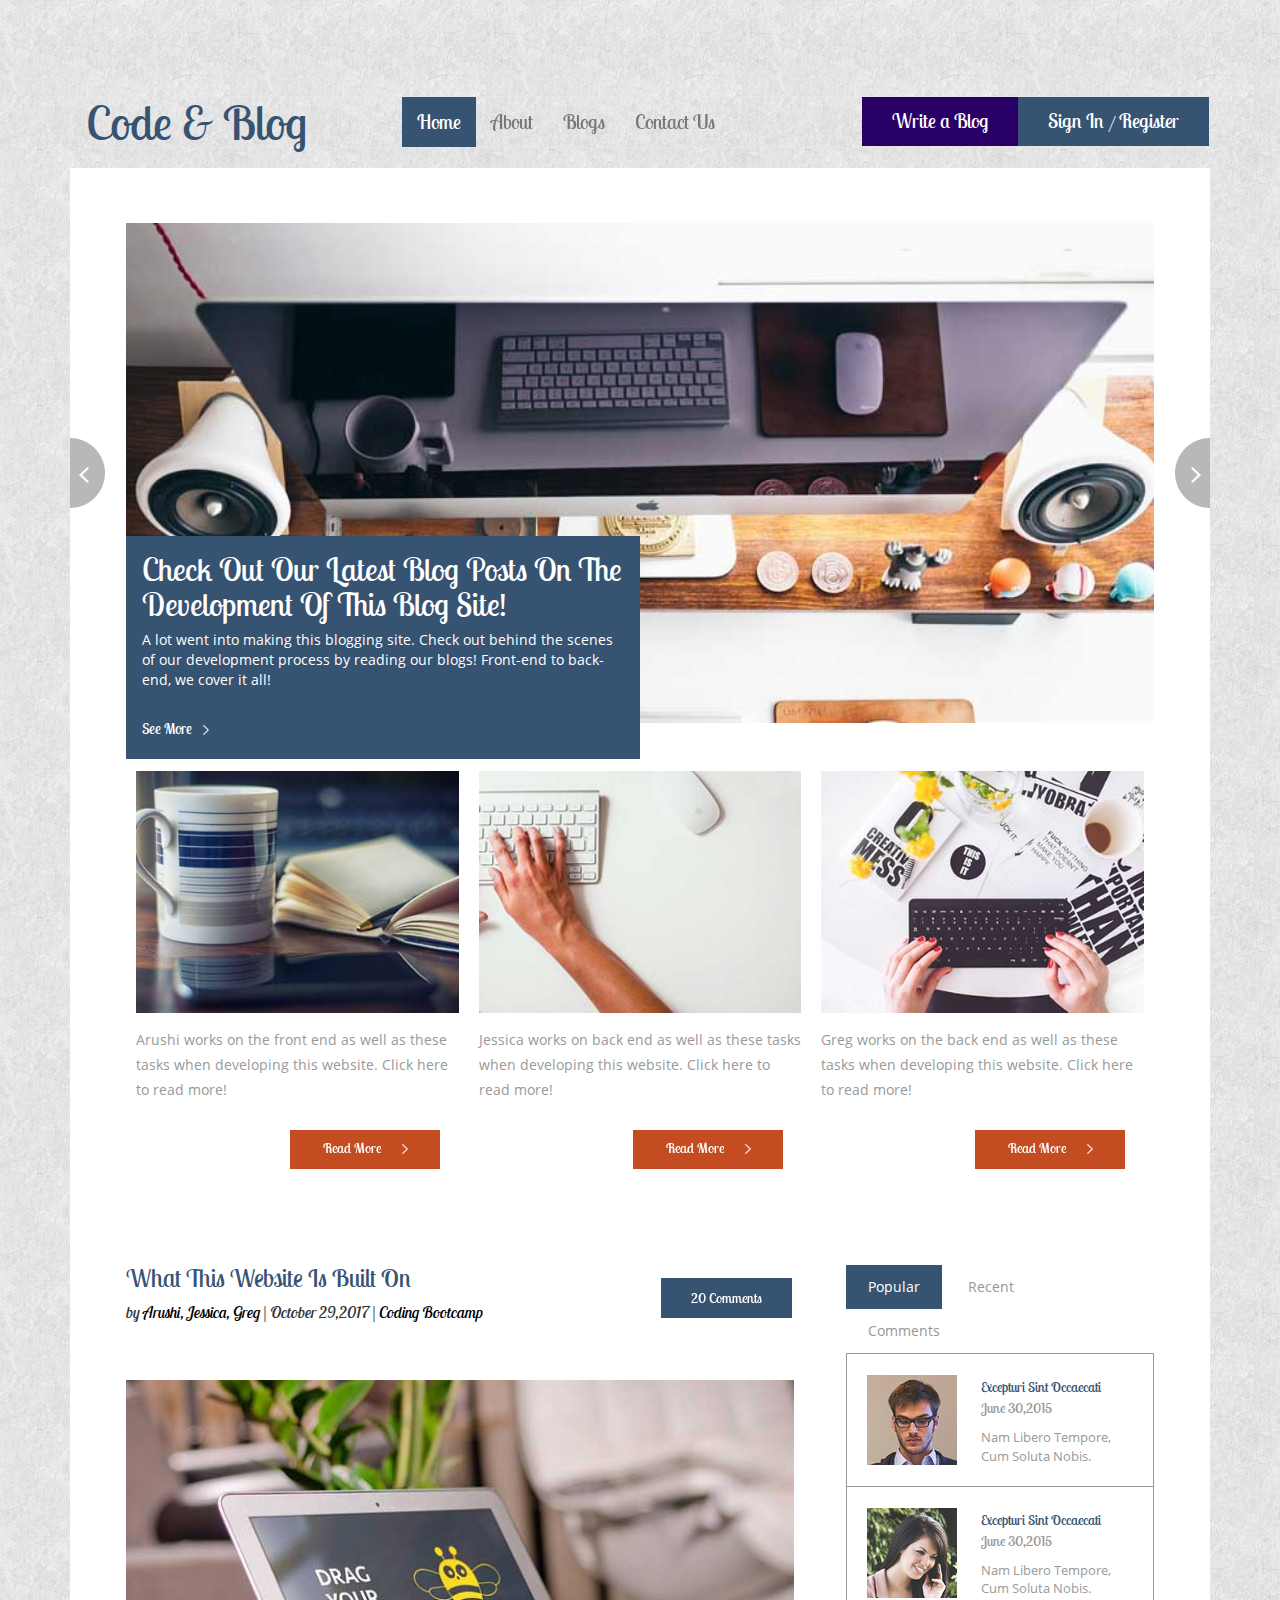
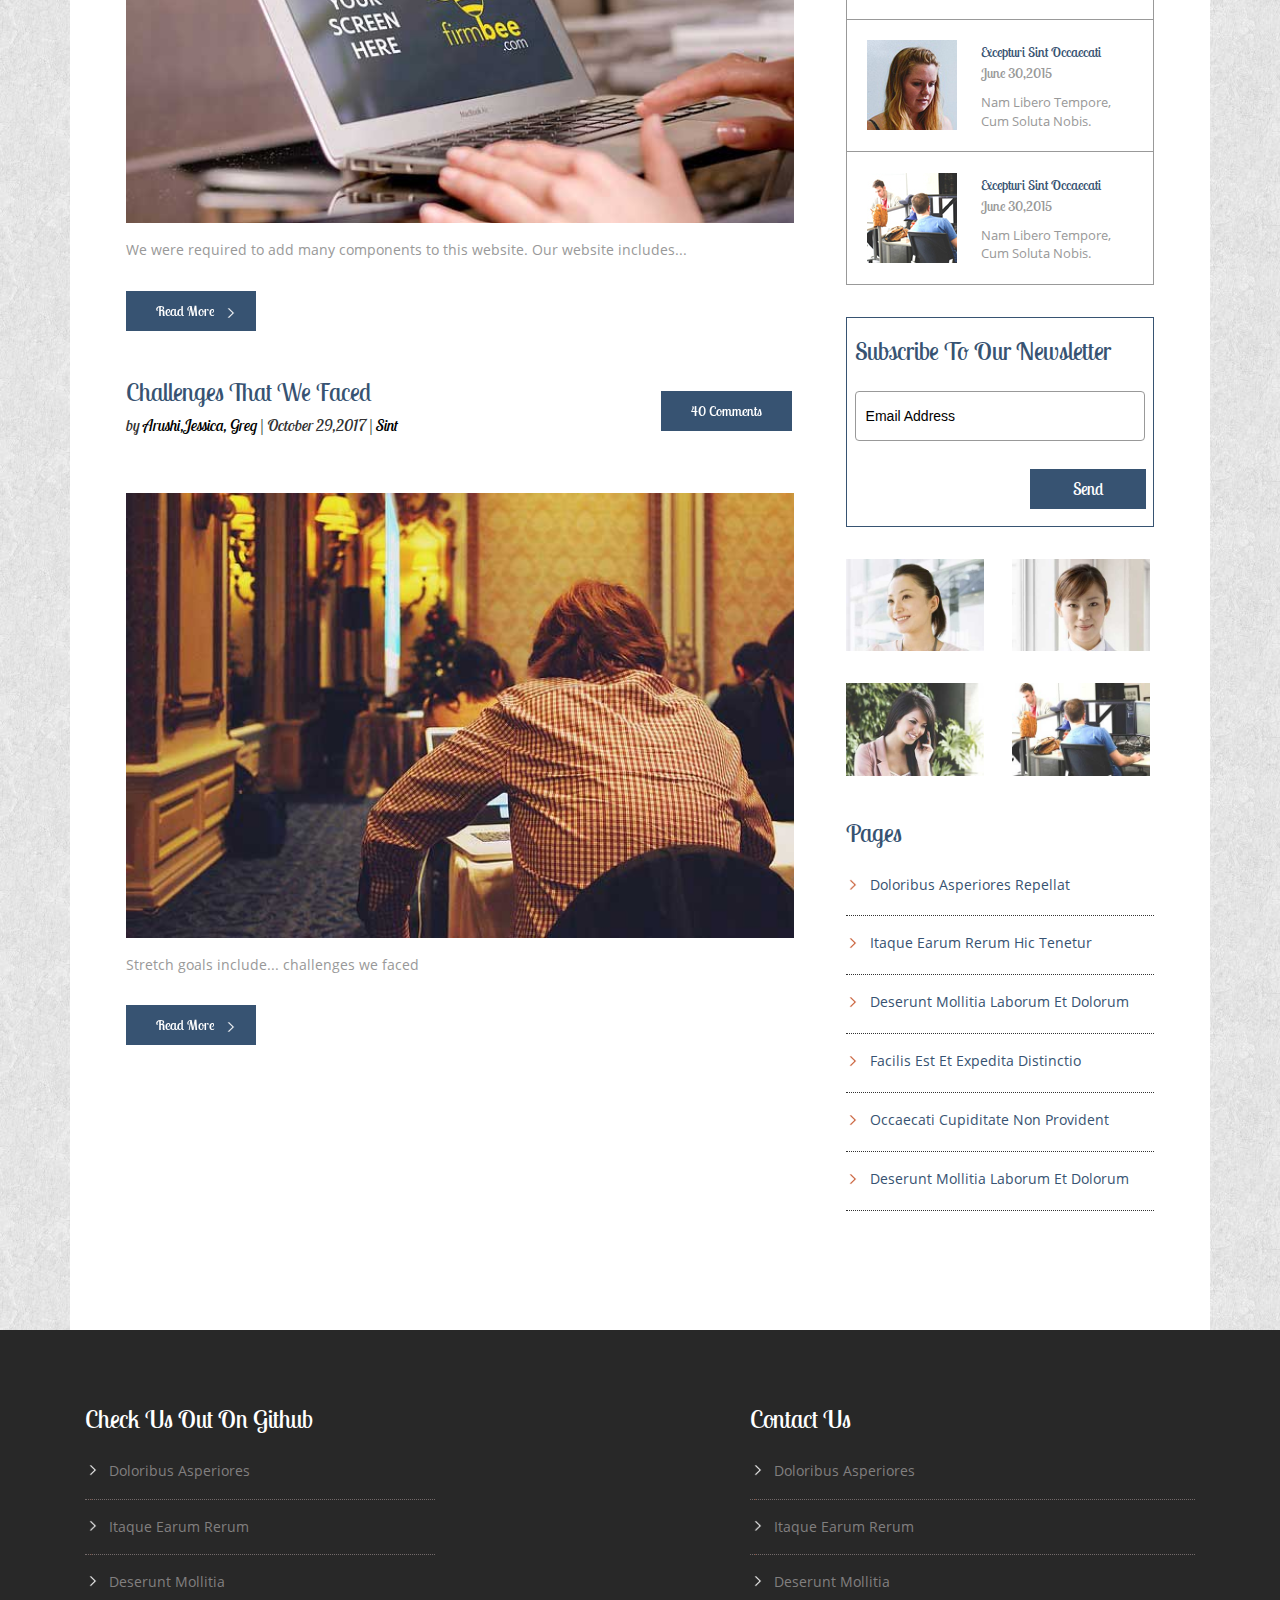
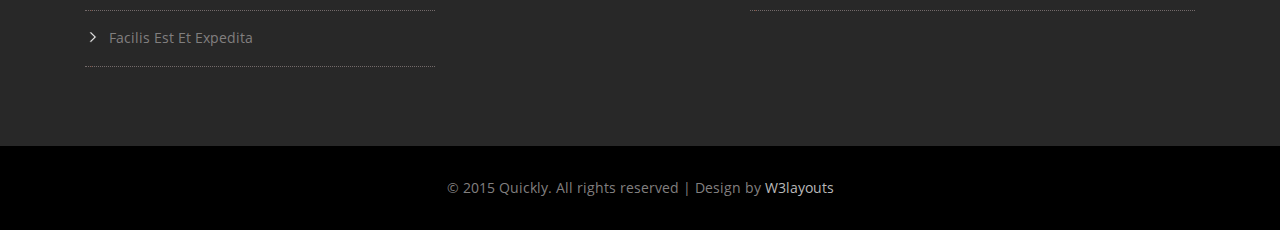
==== commit 08cb84df: "added dropdown menu, finished modal, added more styling" ====
--- a/public/index.html
+++ b/public/index.html
@@ -33,6 +33,9 @@
 	});
 </script>
 <!-- start-smoth-scrolling -->
+<!--Adding emoticons library -->
+  <link href="https://maxcdn.bootstrapcdn.com/font-awesome/4.4.0/css/font-awesome.min.css" rel="stylesheet">
+  <link href="lib/css/emoji.css" rel="stylesheet">
 </head>
 	
 <body>
@@ -51,7 +54,7 @@
 							<span class="icon-bar"></span>
 							<span class="icon-bar"></span>
 						  </button>
-						   <a class="navbar-brand" href="index.html"><span>Q</span>uickly</a>
+						   <a class="navbar-brand" href="index.html"><span>Code & </span>Blog</a>
 						</div>
 
 						<!-- Collect the nav links, forms, and other content for toggling -->
@@ -59,8 +62,21 @@
 						 <ul class="nav navbar-nav">
 							<li class="hvr-bounce-to-bottom active"><a href="index.html">Home</a></li>
 							<li class="hvr-bounce-to-bottom"><a href="about.html">About</a></li>
-							
-							<li class="hvr-bounce-to-bottom"><a href="Pages.html">Pages</a></li>
+							<!-- <div class="dropdown">
+  <button class="dropbtn">Dropdown</button>
+  <div class="dropdown-content">
+    <a href="#">Link 1</a>
+    <a href="#">Link 2</a>
+    <a href="#">Link 3</a>
+  </div>
+</div>-->
+							<li class="hvr-bounce-to-bottom dropdown"><a href="Pages.html">Blogs</a>
+								<div class="dropdown-content">
+							    <a href="#">Arushi</a>
+							    <a href="#">Jessica</a>
+							    <a href="#">Greg</a>
+							  </div>
+							</li>
 							<li class="hvr-bounce-to-bottom"><a href="contact.html">Contact Us</a></li>
 						  </ul>
 						  <div class="sign-in">
@@ -69,6 +85,62 @@
 								<li><a href="register.html">Register</a></li>
 							</ul>
 							</div>
+							<div class="sign-in2">
+							<ul>
+								<li><a href="#" id="createBlog">Write a Blog </a></li>
+							</ul>
+							</div>
+
+<!---MODAL ~~~~~~~~~~~~~~~~~~~~~~~~~~~~~~~~~~~~~~~~~~~~~~~~~~~~~~~~~~~~~~~~~~~~~~~~~~~~~~~~~~~~~~~~~~~~~~~~~~~~~~~~~~~~~~~~~~~~~~~~~~~~~~~~~~~~~~~~~~~~~~~~~~~~ -->
+
+									<div class="modal fade" id="myModal" tabindex="-1" role="dialog" aria-labelledby="exampleModalLabel" aria-hidden="true">
+									  <div class="modal-dialog" role="document">
+									    <div class="modal-content">
+									      <div class="modal-header">
+									        <h5 class="modal-title" id="exampleModalLabel">Write A New Blog</h5>
+									        <button type="button" class="close" data-dismiss="modal" aria-label="Close">
+									          <span aria-hidden="true">&times;</span>
+									        </button>
+									      </div>
+									      <div class="modal-body">
+									        <form>
+									          <div class="form-group">
+									            <label for="recipient-name" class="form-control-label">Blog Title:</label>
+									            <input type="text" class="form-control" id="recipient-name" >
+									          </div>
+									          <div class="form-group">
+									            <label for="message-text" class="form-control-label">Post:</label>
+									            <textarea class="form-control" id="message-text"></textarea>
+									          </div>
+									        </form>
+									      </div>
+									      <div class="form-group">
+									      		<label for="message-text" class="form-control-label" id="spacing">   Upload an Image:</label>
+									      </div>
+									      <div class="container" >
+										      <div class= "container">
+										      		<form id="frmUploader" enctype="multipart/form-data" action="api/Upload/" method="post">
+											        <input type="file" name="imgUploader" multiple />
+											        <input type="submit" name="submit" class="btn btn-primary" id="btnSubmit" value="Upload" /> </form>
+										      </div>
+									      </div>
+									      <br>
+									      <div class="modal-footer">
+									        <button type="button" class="btn btn-secondary" data-dismiss="modal">Close</button>
+									        <button type="button" class="btn btn-primary">Upload!</button>
+									      </div>
+									    </div>
+									  </div>
+									</div>
+
+<!---MODAL ~~~~~~~~~~~~~~~~~~~~~~~~~~~~~~~~~~~~~~~~~~~~~~~~~~~~~~~~~~~~~~~~~~~~~~~~~~~~~~~~~~~~~~~~~~~~~~~~~~~~~~~~~~~~~~~~~~~~~~~~~~~~~~~~~~~~~~~~~~~~~~~~~~~~ -->
+							<!-- JQuery for Modal-->
+							<script>
+								$('#createBlog').on('click', function (e) {
+  									$('#myModal').modal('show');
+								})
+
+							</script>
 						</div><!-- /.navbar-collapse -->
 					</nav>
 				</div>
@@ -86,10 +158,10 @@
 	<div class="header-bottom">
 		<div class="header-bottom-top">
 			<ul>
-				<li><a href="#" class="g"> </a></li>
-				<li><a href="#" class="p"> </a></li>
-				<li><a href="#" class="facebook"> </a></li>
-				<li><a href="#" class="twitter"> </a></li>
+				<li><!-- <a href="#" class="g">  --><!-- </a> --></li>
+				<li><!-- <a href="#" class="p"> </a> --></li>
+				<li><!-- <a href="#" class="facebook"> </a> --></li>
+				<li><!-- <a href="#" class="twitter"> </a> --></li>
 			</ul>
 		</div>
 		<div class="clearfix"> </div>
@@ -536,5 +608,10 @@
 <!-- for bootstrap working -->
 		<script src="js/bootstrap.js"> </script>
 <!-- //for bootstrap working -->
+		  <!-- ** Emoji packages ** -->
+		  <script src="lib/js/config.js"></script>
+		  <script src="lib/js/util.js"></script>
+		  <script src="lib/js/jquery.emojiarea.js"></script>
+		  <script src="lib/js/emoji-picker.js"></script>
 </body>
 </html>--- a/public/css/style.css
+++ b/public/css/style.css
@@ -68,6 +68,37 @@
 .navbar-default .navbar-nav > li > a:hover, .navbar-default .navbar-nav > li > a:focus {
   color: #fff;
 }
+/* The container <div> - needed to position the dropdown content */
+.dropdown {
+    position: relative;
+    display: inline-block;
+}
+.dropdown-content {
+    display: none;
+    position: absolute;
+    background-color: #f9f9f9;
+    min-width: 160px;
+    box-shadow: 0px 8px 16px 0px rgba(0,0,0,0.2);
+    z-index: 1;
+}
+.dropdown-content a {
+    color: black;
+    padding: 5px 5px;
+    text-decoration: none;
+    display: block;
+}
+/* Change color of dropdown links on hover */
+.dropdown-content a:hover {background-color: #f1f1f1}
+
+/* Show the dropdown menu on hover */
+.dropdown:hover .dropdown-content {
+    display: block;
+}
+
+/* Change the background color of the dropdown button when the dropdown content is shown */
+.dropdown:hover .dropbtn {
+    background-color: #3e8e41;
+}
 .sign-in{
 	float:right;
 }
@@ -94,6 +125,49 @@
 .sign-in ul li a:hover{
 	color:#000;
 	text-decoration:none;
+}
+
+.sign-in2{
+	float:right;
+}
+.sign-in2 ul{
+	padding:10px 30px;
+	margin:0;
+	background:#290066;
+	font-family:LobsterTwo-Regular;
+}
+.sign-in2 ul li{
+	display:inline-block;
+	color:#fff;
+}
+.sign-in2 ul li a{
+	font-size:20px;
+	color:#fff;
+	text-decoration:none;
+	transition:.5s all;
+	-webkit-transition:.5s all;
+	-moz-transition:.5s all;
+	-o-transition:.5s all;
+	-ms-transition:.5s all;
+}
+.sign-in2 ul li a:hover{
+	color:lightblue;
+	text-decoration:none;
+}
+/*modal */
+/*#frmUploader {
+		float:left;
+
+}*/
+#image{
+	
+	background-color:gray;
+}
+#spacing{
+	margin:20px;
+}
+#message-text {
+	height:500px;
 }
 /* Bounce To Bottom */
 .hvr-bounce-to-bottom {
@@ -2684,4 +2758,125 @@
 	.login-grids {
 	  padding: 1.5em 0 0;
 	}
-}	+}	
+input[type="text"], 
+textarea, 
+textarea.form-control {
+	height: 50px;
+    margin: 0;
+    padding: 0 20px;
+    vertical-align: middle;
+    background: #f8f8f8;
+    border: 1px solid #ddd;
+    font-family: 'Roboto', sans-serif;
+    font-size: 16px;
+    font-weight: 300;
+    line-height: 50px;
+    color: #888;
+    -moz-border-radius: 4px; -webkit-border-radius: 4px; border-radius: 4px;
+    -moz-box-shadow: none; -webkit-box-shadow: none; box-shadow: none;
+    -o-transition: all .3s; -moz-transition: all .3s; -webkit-transition: all .3s; -ms-transition: all .3s; transition: all .3s;
+}
+
+textarea, 
+textarea.form-control {
+	padding-top: 10px;
+	padding-bottom: 10px;
+	line-height: 30px;
+}
+
+input[type="text"]:focus, 
+textarea:focus, 
+textarea.form-control:focus {
+	outline: 0;
+	background: #fff;
+    border: 3px solid #ccc;
+    -moz-box-shadow: none; -webkit-box-shadow: none; box-shadow: none;
+}
+
+input[type="text"]:-moz-placeholder, textarea:-moz-placeholder, textarea.form-control:-moz-placeholder { color: #888; }
+input[type="text"]:-ms-input-placeholder, textarea:-ms-input-placeholder, textarea.form-control:-ms-input-placeholder { color: #888; }
+input[type="text"]::-webkit-input-placeholder, textarea::-webkit-input-placeholder, textarea.form-control::-webkit-input-placeholder { color: #888; }
+
+
+
+button.btn {
+	width: 100%;
+	height: 50px;
+    margin: 0;
+    padding: 0 0px;
+    vertical-align: middle;
+    background: #fd625e;
+    border: 0;
+    font-family: 'Roboto', sans-serif;
+    font-size: 16px;
+    font-weight: 300;
+    line-height: 50px;
+    color: #fff;
+    -moz-border-radius: 4px; -webkit-border-radius: 4px; border-radius: 4px;
+    text-shadow: none;
+    -moz-box-shadow: none; -webkit-box-shadow: none; box-shadow: none;
+    -o-transition: all .3s; -moz-transition: all .3s; -webkit-transition: all .3s; -ms-transition: all .3s; transition: all .3s;
+}
+
+button.btn:hover { opacity: 0.6; color: #fff; }
+
+button.btn:active { outline: 0; opacity: 0.6; color: #fff; -moz-box-shadow: none; -webkit-box-shadow: none; box-shadow: none; }
+
+button.btn:focus { outline: 0; opacity: 0.6; background: #fd625e; color: #fff; }
+
+button.btn:active:focus, button.btn.active:focus { outline: 0; opacity: 0.6; background: #fd625e; color: #fff; }
+.modal-content {
+	-moz-border-radius: 4px; -webkit-border-radius: 4px; border-radius: 4px;
+	border: 0;
+	text-align: left;
+}
+
+.modal-header {
+	padding: 25px 25px 15px 25px;
+	background: #fff;
+	border: 0;
+	border-bottom: 1px solid #ddd;
+	-moz-border-radius: 4px 4px 0 0; -webkit-border-radius: 4px 4px 0 0; border-radius: 4px 4px 0 0;
+}
+
+.modal-header .close {
+	font-size: 36px;
+	color: #888;
+	font-weight: 300;
+	text-shadow: none;
+	opacity: 1;
+}
+
+.modal-title {
+	margin-bottom: 10px;
+	line-height: 30px;
+}
+
+.modal-body {
+	padding: 25px 25px 30px 25px;
+	background: #eee;
+	text-align: left;
+	-moz-border-radius: 0 0 4px 4px; -webkit-border-radius: 0 0 4px 4px; border-radius: 0 0 4px 4px;
+}
+
+.modal-body img {
+	margin-bottom: 15px;
+}
+
+.modal-body form textarea {
+	height: 100px;
+}
+
+.modal-body form .input-error {
+	border-color: #fd625e;
+}
+
+
+/**/
+	/* logo */
+    .top-content .logo {
+    	background-image: url(../img/logo@2x.png) !important; background-repeat: no-repeat !important; background-size: 181px 43px !important;
+    }
+	
+}
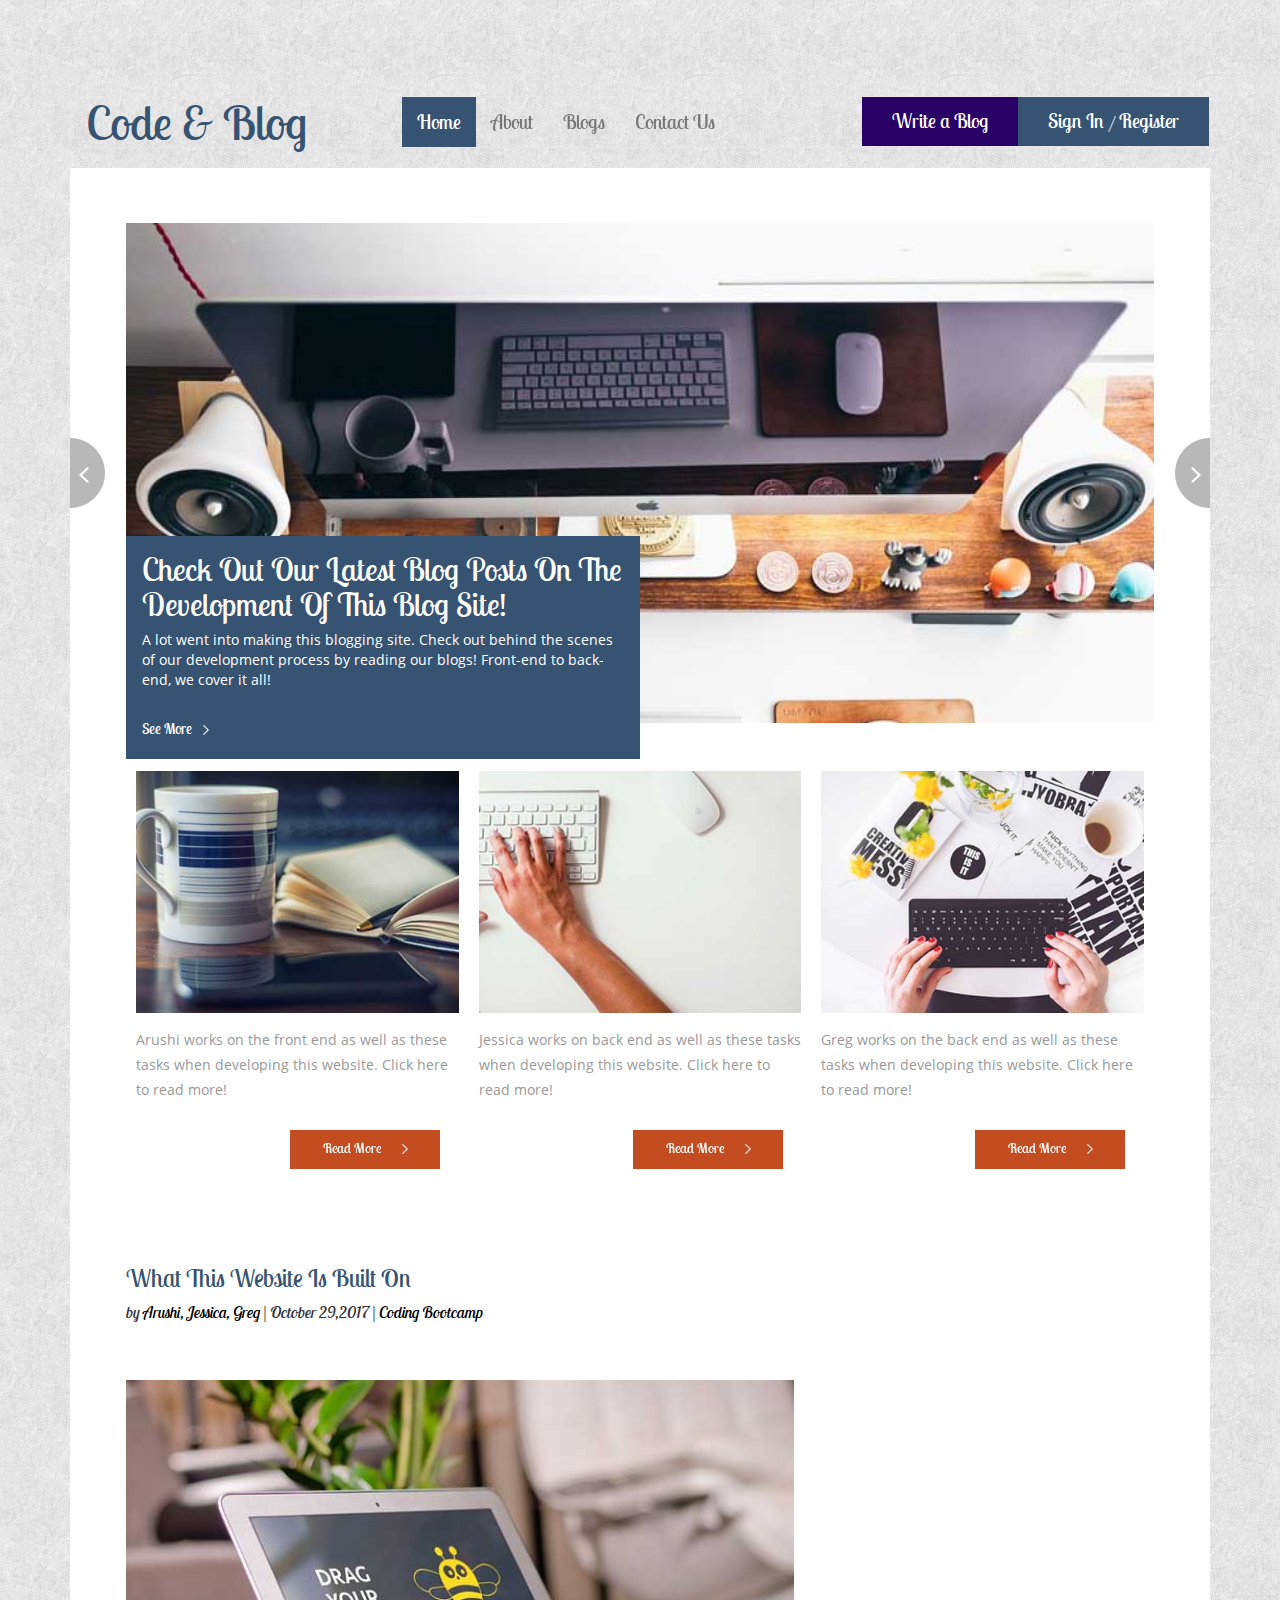
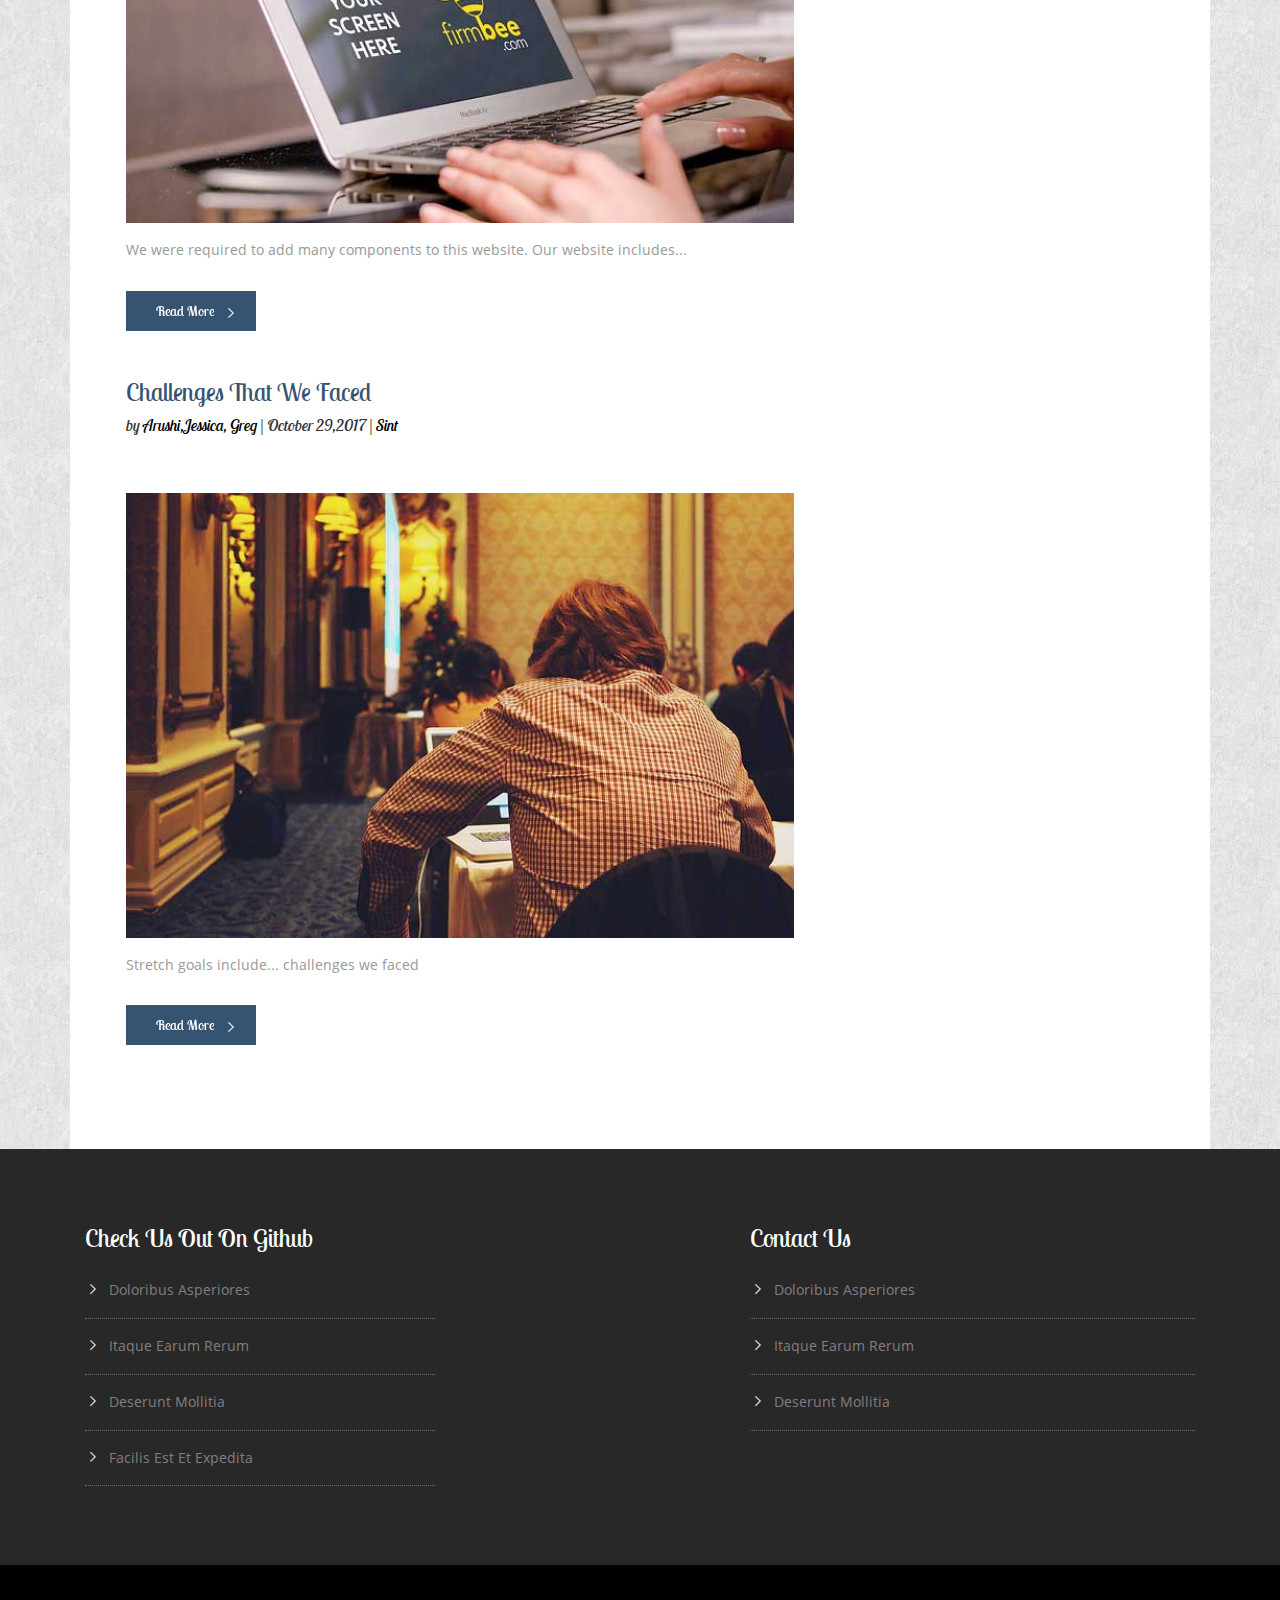
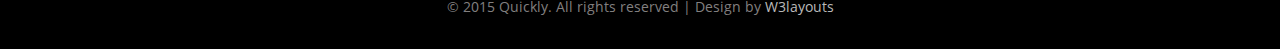
==== commit 7869b477: "added jquery for html pages" ====
--- a/public/index.html
+++ b/public/index.html
@@ -21,6 +21,8 @@
 <!-- js -->
 <script src="js/jquery-1.11.1.min.js"></script>
 <!-- //js -->
+<script src="js/cms.js"></script>
+<script src="js/blog.js"></script>
 <!-- start-smoth-scrolling -->
 <script type="text/javascript" src="js/move-top.js"></script>
 <script type="text/javascript" src="js/easing.js"></script>
@@ -127,7 +129,7 @@
 									      <br>
 									      <div class="modal-footer">
 									        <button type="button" class="btn btn-secondary" data-dismiss="modal">Close</button>
-									        <button type="button" class="btn btn-primary">Upload!</button>
+									        <button type="button" class="btn btn-primary submitBlog">Upload!</button>
 									      </div>
 									    </div>
 									  </div>
@@ -279,9 +281,9 @@
 							<h3><a href="single.html">What this website is built on</a></h3>
 							<p>by <span>Arushi, Jessica, Greg</span> | October 29,2017 | <span>Coding Bootcamp</span></p>
 						</div>
-						<div class="blog-left-grid-right">
+						<!-- <div class="blog-left-grid-right">
 							<a href="#" class="hvr-bounce-to-bottom non">20 Comments</a>
-						</div>
+						</div> -->
 						<div class="clearfix"> </div>
 						<a href="single.html"><img src="images/4.jpg" alt=" " class="img-responsive" /></a>
 						<p class="para"> We were required to add many components to this website. Our website includes...</p>
@@ -294,9 +296,9 @@
 							<h3><a href="single.html">Challenges that we faced</a></h3>
 							<p>by <span>Arushi,Jessica, Greg</span> | October 29,2017 | <span>Sint</span></p>
 						</div>
-						<div class="blog-left-grid-right">
+						<!-- <div class="blog-left-grid-right">
 							<a href="#" class="hvr-bounce-to-bottom non">40 Comments</a>
-						</div>
+						</div> -->
 						<div class="clearfix"> </div>
 						<a href="single.html"><img src="images/5.jpg" alt=" " class="img-responsive" /></a>
 						<p class="para"> Stretch goals include... challenges we faced</p>
@@ -305,7 +307,7 @@
 						</div>
 					</div>
 				</div>
-				<div class="blog-right">
+				<!-- <div class="blog-right">
 					<div class="sap_tabs">	
 					<div id="horizontalTab" style="display: block; width: 100%; margin: 0px;">
 						  <ul class="resp-tabs-list">
@@ -329,6 +331,8 @@
 									  <div class="clearfix"> </div>
 									</div>
 									<div class="facts">
+									   <div class="tab_list"> -->
+									<!-- <div class="facts">
 									   <div class="tab_list">
 										<a href="images/8-.jpg" class="b-link-stripe b-animate-go   swipebox"  title="">
 											<img src="images/8.jpg" alt=" " class="img-responsive" />
@@ -421,8 +425,8 @@
 										<a href="images/9-.jpg" class="b-link-stripe b-animate-go   swipebox"  title="">
 											<img src="images/9.jpg" alt=" " class="img-responsive" />
 										</a>
-									  </div>
-									  <div class="tab_list1">
+									  </div> -->
+									  <!-- <div class="tab_list1">
 										<a href="#">excepturi sint occaecati</a>
 										<p>June 30,2015<span>Nam libero tempore, cum soluta nobis.</span></p>
 									  </div>
@@ -514,8 +518,10 @@
 							</a>
 						</div>
 						<div class="clearfix"> </div>
-					</div>
-					<div class="pgs">
+					</div> -->
+					<div class="clearfix"> </div>
+					</div>
+					<!-- <div class="pgs">
 						<h3>Pages</h3>
 						<ul>
 							<li><a href="#">doloribus asperiores repellat</a></li>
@@ -525,7 +531,7 @@
 							<li><a href="#">occaecati cupiditate non provident</a></li>
 							<li><a href="#">deserunt mollitia laborum et dolorum</a></li>
 						</ul>
-					</div>
+					</div> -->
 				</div>
 				<div class="clearfix"> </div>
 			</div>
@@ -605,13 +611,16 @@
 		</div>
 	</div>
 <!-- //footer -->
+<!-- <script type="text/javascript" src="jquery-1.8.3.js"></script>
+<script src="js/cms.js"></script>
+<script src="js/blog.js"></script> -->
 <!-- for bootstrap working -->
 		<script src="js/bootstrap.js"> </script>
 <!-- //for bootstrap working -->
 		  <!-- ** Emoji packages ** -->
-		  <script src="lib/js/config.js"></script>
+<!-- 		  <script src="lib/js/config.js"></script>
 		  <script src="lib/js/util.js"></script>
 		  <script src="lib/js/jquery.emojiarea.js"></script>
-		  <script src="lib/js/emoji-picker.js"></script>
+		  <script src="lib/js/emoji-picker.js"></script> -->
 </body>
 </html>